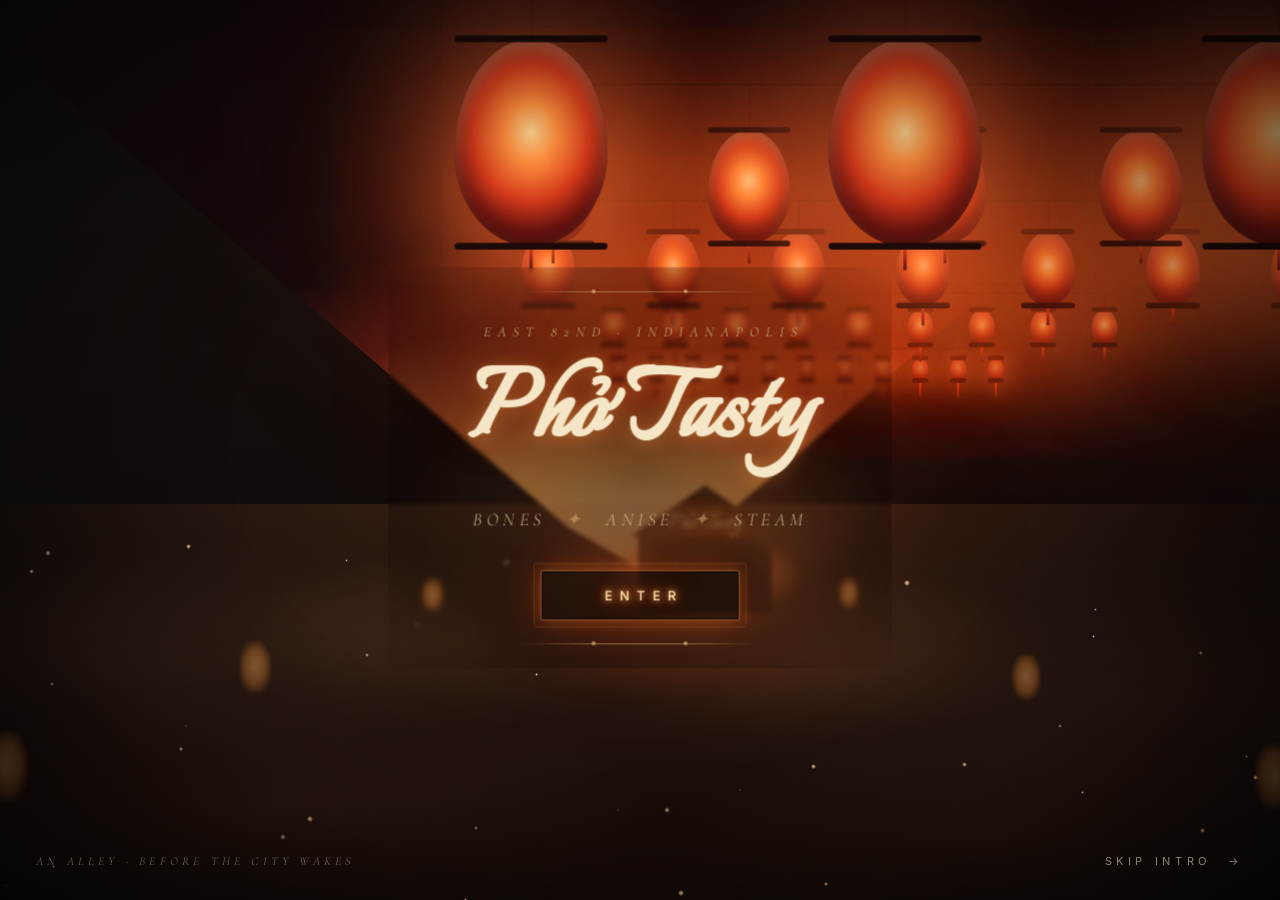
==== index.html @ b9872549 "Initial site: Phở Tasty restaurant website Built from the design handoff into a clean, professional " ====
<!DOCTYPE html>
<html lang="en">
<head>
  <meta charset="UTF-8" />
  <title>Phở Tasty — Authentic Vietnamese Phở in Castleton, Indianapolis</title>
  <meta name="viewport" content="width=device-width, initial-scale=1" />
  <meta name="description" content="Phở Tasty serves authentic Vietnamese phở, bánh mì, bún and boba on East 82nd Street in Indianapolis. Twelve-hour broth, family recipes, open six days a week." />
  <meta name="theme-color" content="#1a0e0a" />
  <meta name="format-detection" content="telephone=yes" />

  <!-- Open Graph / Social -->
  <meta property="og:type" content="restaurant.restaurant" />
  <meta property="og:title" content="Phở Tasty — Authentic Vietnamese in Indianapolis" />
  <meta property="og:description" content="Twelve-hour broth, family recipes, and a small kitchen on East 82nd Street. Phở · Bánh Mì · Bún · Boba." />
  <meta property="og:image" content="assets/images/photo-1.jpg" />
  <meta property="og:locale" content="en_US" />

  <meta name="twitter:card" content="summary_large_image" />
  <meta name="twitter:title" content="Phở Tasty — Authentic Vietnamese in Indianapolis" />
  <meta name="twitter:description" content="Twelve-hour broth, family recipes, and a small kitchen on East 82nd Street." />
  <meta name="twitter:image" content="assets/images/photo-1.jpg" />

  <link rel="icon" type="image/svg+xml" href="assets/images/favicon.svg" />
  <link rel="apple-touch-icon" href="assets/images/favicon.svg" />
  <link rel="canonical" href="./" />

  <link rel="preconnect" href="https://fonts.googleapis.com" />
  <link rel="preconnect" href="https://fonts.gstatic.com" crossorigin />
  <link rel="preload" as="image" href="assets/images/photo-1.jpg" />
  <link href="https://fonts.googleapis.com/css2?family=Italianno&family=Cormorant+Garamond:ital,wght@0,300;0,500;1,300;1,500&family=Inter:wght@300;400;500;600&display=swap" rel="stylesheet" />

  <link rel="stylesheet" href="assets/css/style.css" />

  <script type="application/ld+json">
  {
    "@context": "https://schema.org",
    "@type": "Restaurant",
    "name": "Phở Tasty",
    "servesCuisine": "Vietnamese",
    "priceRange": "$$",
    "telephone": "+1-317-436-7071",
    "address": {
      "@type": "PostalAddress",
      "streetAddress": "6044 East 82nd Street",
      "addressLocality": "Indianapolis",
      "addressRegion": "IN",
      "postalCode": "46250",
      "addressCountry": "US"
    },
    "openingHoursSpecification": [
      {
        "@type": "OpeningHoursSpecification",
        "dayOfWeek": ["Tuesday","Wednesday","Thursday","Friday","Saturday"],
        "opens": "11:00",
        "closes": "21:00"
      },
      {
        "@type": "OpeningHoursSpecification",
        "dayOfWeek": "Sunday",
        "opens": "11:00",
        "closes": "20:00"
      }
    ],
    "aggregateRating": {
      "@type": "AggregateRating",
      "ratingValue": "4.5",
      "reviewCount": "1000"
    }
  }
  </script>
</head>
<body>

<!-- ──────────────────── INTRO (alley scene) ──────────────────── -->
<div class="stage" id="stage" data-screen-label="01 Intro">
  <div class="scene-wrap">
    <div class="layer-sky"></div>
    <div class="layer-mist-far"></div>

    <div class="layer-walls">
      <div class="wall wall-left"></div>
      <div class="wall wall-right"></div>
      <div class="wall-windows">
        <div class="w w1"></div>
        <div class="w w2"></div>
        <div class="w w3"></div>
        <div class="w w4"></div>
        <div class="w w5"></div>
        <div class="w w6"></div>
      </div>
    </div>

    <div class="stall">
      <div class="glow"></div>
      <div class="roof"></div>
      <div class="body"></div>
      <div class="sign">Phở Tasty</div>
    </div>

    <div class="steam">
      <span></span><span></span><span></span><span></span>
    </div>

    <div class="bloom"></div>
    <div class="lanterns"></div>
    <div class="layer-mist-near"></div>
    <div class="ground"></div>
    <div class="particles" id="particles"></div>
    <div class="vignette"></div>
    <div class="grain"></div>
  </div>

  <div class="ui">
    <div class="panel">
      <div class="frame-top"></div>
      <p class="eyebrow">East 82nd · Indianapolis</p>
      <h1 class="brand">Phở Tasty</h1>
      <p class="tagline">Bones <span class="dot">✦</span> Anise <span class="dot">✦</span> Steam</p>
      <button class="enter" id="enterBtn" type="button" aria-label="Enter the site">Enter</button>
      <div class="frame-bot"></div>
    </div>

    <div class="caption">An alley · before the city wakes</div>
    <button class="skip" id="skipBtn" type="button" aria-label="Skip intro animation">Skip Intro <span class="arrow" aria-hidden="true">→</span></button>
  </div>
</div>

<!-- ──────────────────── MAIN MENU PAGE ──────────────────── -->
<main class="menu" id="menu" data-screen-label="02 Menu">
  <div class="grain"></div>
  <div class="menu-inner">

    <header class="menu-top">
      <div class="menu-logo">Phở Tasty</div>
      <nav class="menu-nav" aria-label="Primary">
        <a href="#menu"   class="js-show-menu"   data-target="menu">Menu</a>
        <a href="#story"  class="js-show-story"  data-target="story">Story</a>
        <a href="#photos" class="js-show-photos" data-target="photos">Photos</a>
        <a href="#visit"  class="js-show-visit"  data-target="visit">Visit</a>
      </nav>
      <button class="menu-back js-back" type="button">← Return to the Alley</button>
    </header>

    <section class="menu-grid" aria-label="Menu categories">
      <div class="menu-grid-hero">
        <span class="eyebrow">— Thực Đơn —</span>
        <h2>The Menu</h2>
        <p>Choose what you're hungry for. Tap any plate to see the bowls.</p>
      </div>

      <div class="cat-grid">
        <article class="cat-card wide" data-cat="pho" tabindex="0">
          <img src="assets/images/photo-1.jpg" alt="Phở Tái" loading="lazy" />
          <div class="cat-card-content">
            <span class="cat-num">— No. 01 —</span>
            <div>
              <h3>Phở</h3>
              <span class="cat-en">Beef Noodle Soups</span>
              <div class="cat-meta">
                <span class="cat-count">12 Bowls</span>
                <span class="cat-arrow">View →</span>
              </div>
            </div>
          </div>
        </article>

        <article class="cat-card" data-cat="apps" tabindex="0">
          <img src="assets/images/photo-10.jpg" alt="Bánh Khọt — mini savory pancakes" loading="lazy" />
          <div class="cat-card-content">
            <span class="cat-num">— No. 02 —</span>
            <div>
              <h3>Khai Vị</h3>
              <span class="cat-en">Appetizers</span>
              <div class="cat-meta">
                <span class="cat-count">6 Plates</span>
                <span class="cat-arrow">→</span>
              </div>
            </div>
          </div>
        </article>

        <article class="cat-card" data-cat="banhmi" tabindex="0">
          <img src="assets/images/photo-3.jpg" alt="Bánh mì sandwich" loading="lazy" />
          <div class="cat-card-content">
            <span class="cat-num">— No. 03 —</span>
            <div>
              <h3>Bánh Mì</h3>
              <span class="cat-en">Sandwiches · $7.50</span>
              <div class="cat-meta">
                <span class="cat-count">6 Options</span>
                <span class="cat-arrow">→</span>
              </div>
            </div>
          </div>
        </article>

        <article class="cat-card" data-cat="vermicelli" tabindex="0">
          <img src="assets/images/photo-4.jpg" alt="Bún bowl with grilled beef and eggrolls" loading="lazy" />
          <div class="cat-card-content">
            <span class="cat-num">— No. 04 —</span>
            <div>
              <h3>Bún</h3>
              <span class="cat-en">Vermicelli Bowls</span>
              <div class="cat-meta">
                <span class="cat-count">7 Bowls</span>
                <span class="cat-arrow">→</span>
              </div>
            </div>
          </div>
        </article>

        <article class="cat-card" data-cat="noodles" tabindex="0">
          <img src="assets/images/photo-5.jpg" alt="Phở chay — vegetable phở" loading="lazy" />
          <div class="cat-card-content">
            <span class="cat-num">— No. 05 —</span>
            <div>
              <h3>Mì &amp; Hủ Tiếu</h3>
              <span class="cat-en">Egg &amp; Pork-Broth Noodles</span>
              <div class="cat-meta">
                <span class="cat-count">5 Dishes</span>
                <span class="cat-arrow">→</span>
              </div>
            </div>
          </div>
        </article>

        <article class="cat-card" data-cat="rice" tabindex="0">
          <img src="assets/images/photo-7.jpg" alt="Grilled porkchop over rice" loading="lazy" />
          <div class="cat-card-content">
            <span class="cat-num">— No. 06 —</span>
            <div>
              <h3>Cơm</h3>
              <span class="cat-en">Steamed &amp; Fried Rice</span>
              <div class="cat-meta">
                <span class="cat-count">12 Plates</span>
                <span class="cat-arrow">→</span>
              </div>
            </div>
          </div>
        </article>

        <article class="cat-card wide" data-cat="drinks" tabindex="0">
          <img src="assets/images/photo-2.jpg" alt="Two boba teas" loading="lazy" />
          <div class="cat-card-content">
            <span class="cat-num">— No. 07 —</span>
            <div>
              <h3>Thức Uống</h3>
              <span class="cat-en">Drinks · Boba · Dessert</span>
              <div class="cat-meta">
                <span class="cat-count">10+ Drinks</span>
                <span class="cat-arrow">View →</span>
              </div>
            </div>
          </div>
        </article>
      </div>
    </section>

    <div class="menu-breadcrumb" aria-label="breadcrumb">
      <button class="crumb-back js-back-to-grid" type="button">← All Menus</button>
      <span class="crumb-sep">·</span>
      <span class="crumb-current"></span>
    </div>

    <!-- PHỞ -->
    <section id="pho" class="section section-pho">
      <div class="pho-steam"><span></span><span></span><span></span><span></span><span></span></div>
      <div class="section-head">
        <span class="section-num">— No. 01 —</span>
        <h2 class="section-title">Phở</h2>
        <span class="section-en">Beef Noodle Soups</span>
        <p class="section-kicker">Bones simmered overnight. Star anise, charred ginger, a whisper of cinnamon. Open before the lanterns are out.</p>
        <p class="section-note">All bowls topped with cilantro &amp; onion · served with beansprouts, lime, jalapeño &amp; Thai basil.</p>
        <div class="section-divider">✦</div>
      </div>

      <div class="dish-grid">
        <article class="dish">
          <span class="dish-num">30</span>
          <div>
            <h3 class="dish-name">Super Bowl Phở</h3>
            <p class="dish-desc">Brisket, tendon, steak, meatball, ox tail. Large bowl.</p>
          </div>
          <span class="dish-price">$21.95</span>
        </article>

        <article class="dish">
          <span class="dish-num">31</span>
          <div>
            <h3 class="dish-name">House Special Phở</h3>
            <p class="dish-desc">Brisket, tripe, tendon, steak, meatball.</p>
          </div>
          <span class="dish-price">$14.95</span>
        </article>

        <article class="dish">
          <span class="dish-num">32</span>
          <div>
            <h3 class="dish-name">Phở Tái</h3>
            <p class="dish-desc">Sliced steak — rare or well done.</p>
          </div>
          <span class="dish-price">$11.95</span>
        </article>

        <article class="dish">
          <span class="dish-num">33</span>
          <div>
            <h3 class="dish-name">Phở Tái Bò Viên</h3>
            <p class="dish-desc">Sliced steak and meatballs.</p>
          </div>
          <span class="dish-price">$12.95</span>
        </article>

        <article class="dish">
          <span class="dish-num">34</span>
          <div>
            <h3 class="dish-name">Phở Tái Gân</h3>
            <p class="dish-desc">Sliced beef and tendon.</p>
          </div>
          <span class="dish-price">$12.95</span>
        </article>

        <article class="dish">
          <span class="dish-num">35</span>
          <div>
            <h3 class="dish-name">Phở Tái Nạm</h3>
            <p class="dish-desc">Sliced steak and brisket.</p>
          </div>
          <span class="dish-price">$12.95</span>
        </article>

        <article class="dish">
          <span class="dish-num">36</span>
          <div>
            <h3 class="dish-name">Phở Tôm</h3>
            <p class="dish-desc">Shrimp.</p>
          </div>
          <span class="dish-price">$12.95</span>
        </article>

        <article class="dish">
          <span class="dish-num">37</span>
          <div>
            <h3 class="dish-name">Phở Sườn Bò</h3>
            <p class="dish-desc">Beef rib. Large bowl.</p>
          </div>
          <span class="dish-price">$21.95</span>
        </article>

        <article class="dish">
          <span class="dish-num">38</span>
          <div>
            <h3 class="dish-name">Phở Kim Chi</h3>
            <p class="dish-desc">Spicy kim chi broth · choice of beef or seafood.</p>
          </div>
          <span class="dish-price">$14 / $15</span>
        </article>

        <article class="dish">
          <span class="dish-num">39</span>
          <div>
            <h3 class="dish-name">Phở Đuôi Bò</h3>
            <p class="dish-desc">Ox tail.</p>
          </div>
          <span class="dish-price">$17.95</span>
        </article>

        <article class="dish">
          <span class="dish-num">40</span>
          <div>
            <h3 class="dish-name">Phở Gà</h3>
            <p class="dish-desc">Strips of chicken.</p>
          </div>
          <span class="dish-price">$11.95</span>
        </article>

        <article class="dish">
          <span class="dish-num">41</span>
          <div>
            <h3 class="dish-name">Phở Rau Cải</h3>
            <p class="dish-desc">Vegetables and fried tofu. Vegan — ask for vegetable broth.</p>
          </div>
          <span class="dish-price">$11.50</span>
        </article>
      </div>

      <div class="extras">
        <strong>Add-ons</strong>
        <span>Noodle $3</span><span>·</span>
        <span>Noodle &amp; Soup $6</span><span>·</span>
        <span>Vegetables $3</span><span>·</span>
        <span>Rice $3</span><span>·</span>
        <span>Meat $4</span><span>·</span>
        <span>Oxtail $9</span><span>·</span>
        <span>Flank Steak $8</span><span>·</span>
        <span>Porkchop $6</span>
      </div>
    </section>

    <!-- APPETIZERS -->
    <section id="apps" class="section">
      <div class="section-head">
        <span class="section-num">— No. 02 —</span>
        <h2 class="section-title">Khai Vị</h2>
        <span class="section-en">Appetizers · 2 pieces unless noted</span>
      </div>

      <div class="dish-grid">
        <article class="dish">
          <span class="dish-num">·</span>
          <div>
            <h3 class="dish-name">Soft Spring Rolls</h3>
            <span class="dish-vi">Gỏi Cuốn</span>
            <p class="dish-desc">Fresh garden rolls with shrimp and pork (or tofu), peanut sauce.</p>
          </div>
          <span class="dish-price">$5.95</span>
        </article>

        <article class="dish">
          <span class="dish-num">·</span>
          <div>
            <h3 class="dish-name">Egg Rolls</h3>
            <span class="dish-vi">Chả Giò</span>
            <p class="dish-desc">Crispy fried rolls with pork and vegetables, fish sauce.</p>
          </div>
          <span class="dish-price">$5.95</span>
        </article>

        <article class="dish">
          <span class="dish-num">·</span>
          <div>
            <h3 class="dish-name">Summer Rolls</h3>
            <span class="dish-vi">Bò Bía</span>
            <p class="dish-desc">Carrots, daikon, pork sausage and egg, peanut sauce.</p>
          </div>
          <span class="dish-price">$5.95</span>
        </article>

        <article class="dish">
          <span class="dish-num">·</span>
          <div>
            <h3 class="dish-name">BBQ Pork Rolls</h3>
            <span class="dish-vi">Nem Cuốn</span>
            <p class="dish-desc">Vietnamese BBQ pork with lettuce, peanut sauce.</p>
          </div>
          <span class="dish-price">$6.95</span>
        </article>

        <article class="dish">
          <span class="dish-num">·</span>
          <div>
            <h3 class="dish-name">Vietnamese Pancake</h3>
            <span class="dish-vi">Bánh Xèo</span>
            <p class="dish-desc">Large crispy pancake with shrimp, pork, onions, beansprouts, fish sauce.</p>
          </div>
          <span class="dish-price">$13.50</span>
        </article>

        <article class="dish">
          <span class="dish-num">·</span>
          <div>
            <h3 class="dish-name">Mini Pancakes <span style="font-style:italic;font-weight:300;color:var(--cream-dim);font-size:.85em">(7)</span></h3>
            <span class="dish-vi">Bánh Khọt</span>
            <p class="dish-desc">Miniature crispy pancakes with shrimp, pork and onions, fish sauce.</p>
          </div>
          <span class="dish-price">$13</span>
        </article>
      </div>
    </section>

    <!-- BÁNH MÌ -->
    <section id="banhmi" class="section">
      <div class="section-head">
        <span class="section-num">— No. 03 —</span>
        <h2 class="section-title">Bánh Mì</h2>
        <span class="section-en">Sandwiches · all $7.50</span>
        <p class="section-kicker">Cucumber, cilantro, jalapeño, fried onion, mayo, pickled carrot &amp; radish on a crackling baguette.</p>
      </div>

      <div class="banhmi-grid">
        <article class="banhmi">
          <span class="banhmi-num">1</span>
          <div>
            <div class="banhmi-name">Special <span class="vi">Đặc Biệt</span></div>
            <p class="banhmi-desc">Vietnamese ham, BBQ pork belly &amp; sausage.</p>
          </div>
        </article>

        <article class="banhmi">
          <span class="banhmi-num">2</span>
          <div>
            <div class="banhmi-name">Pork <span class="vi">Heo</span></div>
            <p class="banhmi-desc">Pan-fried pork.</p>
          </div>
        </article>

        <article class="banhmi">
          <span class="banhmi-num">3</span>
          <div>
            <div class="banhmi-name">Chicken <span class="vi">Gà</span></div>
            <p class="banhmi-desc">Pan-fried chicken.</p>
          </div>
        </article>

        <article class="banhmi">
          <span class="banhmi-num">4</span>
          <div>
            <div class="banhmi-name">Beef <span class="vi">Bò</span></div>
            <p class="banhmi-desc">Pan-fried beef.</p>
          </div>
        </article>

        <article class="banhmi">
          <span class="banhmi-num">5</span>
          <div>
            <div class="banhmi-name">BBQ Pork <span class="vi">Nem Nướng</span></div>
            <p class="banhmi-desc">Pan-fried pork loaf.</p>
          </div>
        </article>

        <article class="banhmi">
          <span class="banhmi-num">6</span>
          <div>
            <div class="banhmi-name">Vegetarian <span class="vi">Chay</span></div>
            <p class="banhmi-desc">Fried tofu.</p>
          </div>
        </article>
      </div>
    </section>

    <!-- VERMICELLI / BÚN -->
    <section id="vermicelli" class="section">
      <div class="section-head">
        <span class="section-num">— No. 04 —</span>
        <h2 class="section-title">Bún</h2>
        <span class="section-en">Vermicelli noodles</span>
        <p class="section-note">42–45 served with fish sauce.</p>
      </div>

      <div class="dish-grid">
        <article class="dish">
          <span class="dish-num">42</span>
          <div>
            <h3 class="dish-name">Bún Thịt Heo / Bò Nướng Chả Giò</h3>
            <p class="dish-desc">Pan-fried pork or beef, fresh vegetables, egg rolls.</p>
          </div>
          <span class="dish-price">$15 / $16</span>
        </article>

        <article class="dish">
          <span class="dish-num">43</span>
          <div>
            <h3 class="dish-name">Bún Tôm Thịt Heo Nướng Chả Giò</h3>
            <p class="dish-desc">Pan-fried pork and shrimp, vegetables, egg rolls.</p>
          </div>
          <span class="dish-price">$15.95</span>
        </article>

        <article class="dish">
          <span class="dish-num">44</span>
          <div>
            <h3 class="dish-name">Bún Gà / Bò Xào Xả Ớt</h3>
            <p class="dish-desc">Chicken or beef with lemongrass and chili, fresh vegetables.</p>
          </div>
          <span class="dish-price">$14 / $15</span>
        </article>

        <article class="dish">
          <span class="dish-num">45</span>
          <div>
            <h3 class="dish-name">Bún Thịt Heo Nướng</h3>
            <p class="dish-desc">Grilled pork, vegetables.</p>
          </div>
          <span class="dish-price">$13.95</span>
        </article>

        <article class="dish">
          <span class="dish-num">46</span>
          <div>
            <h3 class="dish-name">Bún Cà-Ri Gà / Chay</h3>
            <p class="dish-desc">Chicken or vegetable curry soup.</p>
          </div>
          <span class="dish-price">$14 / $13</span>
        </article>

        <article class="dish">
          <span class="dish-num">47</span>
          <div>
            <h3 class="dish-name">Bún Bò Huế</h3>
            <p class="dish-desc">Spicy Huế-style beef noodle soup with shank, brisket, tendon &amp; Vietnamese pork ham.</p>
          </div>
          <span class="dish-price">$14.95</span>
        </article>

        <article class="dish">
          <span class="dish-num">48</span>
          <div>
            <h3 class="dish-name">Bún Măng Vịt</h3>
            <p class="dish-desc">Duck soup noodles with bamboo shoot and chopped duck.</p>
          </div>
          <span class="dish-price">$14.95</span>
        </article>
      </div>
    </section>

    <!-- NOODLES -->
    <section id="noodles" class="section">
      <div class="section-head">
        <span class="section-num">— No. 05 —</span>
        <h2 class="section-title">Mì &amp; Hủ Tiếu</h2>
        <span class="section-en">Egg noodles &amp; pork-broth soups</span>
      </div>

      <div class="subsection-label">
        <span>Crispy / Soft Egg Noodles</span>
      </div>
      <div class="dish-grid">
        <article class="dish">
          <span class="dish-num">25</span>
          <div>
            <h3 class="dish-name">Mì Xào Giòn / Mềm</h3>
            <p class="dish-desc">Crispy or soft egg noodles with pork, shrimp, squid, beef &amp; vegetables.</p>
          </div>
          <span class="dish-price">$17.95</span>
        </article>

        <article class="dish">
          <span class="dish-num">26</span>
          <div>
            <h3 class="dish-name">Mì Xào Giòn / Mềm Chay</h3>
            <p class="dish-desc">Crispy or soft egg noodles with tofu, cabbage, broccoli, carrots &amp; onions.</p>
          </div>
          <span class="dish-price">$14.95</span>
        </article>
      </div>

      <div class="subsection-label">
        <span>Pork Noodle Soups</span>
        <span class="small">w/ beansprouts, lettuce, lime &amp; jalapeño</span>
      </div>
      <div class="dish-grid">
        <article class="dish">
          <span class="dish-num">27</span>
          <div>
            <h3 class="dish-name">Hủ Tiếu / Mì Tôm Thịt</h3>
            <p class="dish-desc">Rice or egg noodle with pork and shrimp in pork broth.</p>
          </div>
          <span class="dish-price">$13.95</span>
        </article>

        <article class="dish">
          <span class="dish-num">28</span>
          <div>
            <h3 class="dish-name">Hủ Tiếu / Mì Đồ Biển</h3>
            <p class="dish-desc">Rice or egg noodle with squid and shrimp in pork broth.</p>
          </div>
          <span class="dish-price">$14.95</span>
        </article>

        <article class="dish">
          <span class="dish-num">29</span>
          <div>
            <h3 class="dish-name">Mì Khô</h3>
            <p class="dish-desc">Dry egg noodle with pork and shrimp, side of pork broth.</p>
          </div>
          <span class="dish-price">$13.95</span>
        </article>
      </div>
    </section>

    <!-- RICE -->
    <section id="rice" class="section">
      <div class="section-head">
        <span class="section-num">— No. 06 —</span>
        <h2 class="section-title">Cơm</h2>
        <span class="section-en">Rice plates · steamed &amp; fried</span>
      </div>

      <div class="subsection-label">
        <span>Steamed Rice</span>
      </div>
      <div class="dish-grid">
        <article class="dish">
          <span class="dish-num">13</span>
          <div>
            <h3 class="dish-name">Cơm Bì Sườn Chả</h3>
            <p class="dish-desc">Porkchop, fried egg, shredded pork, vegetables, fish sauce.</p>
          </div>
          <span class="dish-price">$15.95</span>
        </article>
        <article class="dish">
          <span class="dish-num">14</span>
          <div>
            <h3 class="dish-name">Cơm Thịt Heo / Bò Nướng</h3>
            <p class="dish-desc">Pan-fried pork or beef, vegetables, fish sauce.</p>
          </div>
          <span class="dish-price">$15 / $16</span>
        </article>
        <article class="dish">
          <span class="dish-num">15</span>
          <div>
            <h3 class="dish-name">Cơm Bò Lúc Lắc</h3>
            <p class="dish-desc">Tender flank steak in rich house sauce with garlic and onion.</p>
          </div>
          <span class="dish-price">$16.95</span>
        </article>
        <article class="dish">
          <span class="dish-num">16</span>
          <div>
            <h3 class="dish-name">Cơm Gà / Heo / Bò Xả Ớt</h3>
            <p class="dish-desc">Chicken, pork or beef with chili flakes &amp; lemongrass.</p>
          </div>
          <span class="dish-price">$15 / $15 / $16</span>
        </article>
        <article class="dish">
          <span class="dish-num">17</span>
          <div>
            <h3 class="dish-name">Cơm Cà-Ri Gà / Tofu</h3>
            <p class="dish-desc">Mild chicken or tofu curry with onions and carrots.</p>
          </div>
          <span class="dish-price">$15 / $14</span>
        </article>
        <article class="dish">
          <span class="dish-num">18</span>
          <div>
            <h3 class="dish-name">Cơm Gà / Bò Xào Rau Cải</h3>
            <p class="dish-desc">Chicken or beef pan-fried with broccoli, carrots &amp; cabbage in thick sauce.</p>
          </div>
          <span class="dish-price">$15 / $16</span>
        </article>
      </div>

      <div class="subsection-label">
        <span>Fried Rice</span>
      </div>
      <div class="dish-grid">
        <article class="dish">
          <span class="dish-num">19</span>
          <div>
            <h3 class="dish-name">House Special Fried Rice</h3>
            <p class="dish-desc">Shrimp, pork, pork sausage, beef, eggs, onions, carrots &amp; peas.</p>
          </div>
          <span class="dish-price">$15.95</span>
        </article>
        <article class="dish">
          <span class="dish-num">20</span>
          <div>
            <h3 class="dish-name">Shrimp Fried Rice</h3>
          </div>
          <span class="dish-price">$13.95</span>
        </article>
        <article class="dish">
          <span class="dish-num">21</span>
          <div>
            <h3 class="dish-name">Beef Fried Rice</h3>
          </div>
          <span class="dish-price">$13.95</span>
        </article>
        <article class="dish">
          <span class="dish-num">22</span>
          <div>
            <h3 class="dish-name">Chicken Fried Rice</h3>
          </div>
          <span class="dish-price">$13.50</span>
        </article>
        <article class="dish">
          <span class="dish-num">23</span>
          <div>
            <h3 class="dish-name">Pork Fried Rice</h3>
          </div>
          <span class="dish-price">$13.95</span>
        </article>
        <article class="dish">
          <span class="dish-num">24</span>
          <div>
            <h3 class="dish-name">Vegetable Fried Rice</h3>
            <p class="dish-desc">Cabbage, broccoli, onions, peas, carrots &amp; eggs.</p>
          </div>
          <span class="dish-price">$11.95</span>
        </article>
      </div>
    </section>

    <!-- DRINKS -->
    <section id="drinks" class="section">
      <div class="section-head">
        <span class="section-num">— No. 07 —</span>
        <h2 class="section-title">Thức Uống</h2>
        <span class="section-en">Drinks · dessert · boba</span>
      </div>

      <div class="drinks-grid">
        <div class="drink"><span class="drink-name">Vietnamese Iced Coffee <span class="vi">Cà Phê</span></span><span class="drink-price">$5</span></div>
        <div class="drink"><span class="drink-name">Thai Milk Tea</span><span class="drink-price">$8</span></div>
        <div class="drink"><span class="drink-name">Passion Fruit Drink</span><span class="drink-price">$8</span></div>
        <div class="drink"><span class="drink-name">3-Color Dessert <span class="vi">Chè Ba Màu</span></span><span class="drink-price">$5</span></div>
        <div class="drink"><span class="drink-name">Iced Tamarind <span class="vi">Chè Đá Me</span></span><span class="drink-price">$5</span></div>
        <div class="drink"><span class="drink-name">Coconut Water</span><span class="drink-price">$5</span></div>
        <div class="drink"><span class="drink-name">Hot Green Tea</span><span class="drink-price">$3.50</span></div>
        <div class="drink"><span class="drink-name">Iced Jasmine Tea</span><span class="drink-price">$2.50</span></div>
        <div class="drink"><span class="drink-name">Soda</span><span class="drink-price">$1.95</span></div>
        <div class="drink"><span class="drink-name">Boba Tea</span><span class="drink-price">$5</span></div>

        <div class="boba-note">
          <strong>Boba flavors</strong>
          Taro · Avocado · Coconut · Green Tea · Mango · Passion Fruit · Milk Tea · Mocha · Lychee · Honeydew · Pandan · Peach.  &nbsp;Toppings +$1.
        </div>
      </div>
    </section>

    <footer class="menu-foot">
      <button type="button" class="js-back">← Return to the Alley</button>
      <span class="foot-brand">Phở Tasty</span>
      <span>Tue – Sat 11 – 9 · Sun 11 – 8</span>
    </footer>

  </div>
</main>

<!-- ──────────────────── STORY PAGE ──────────────────── -->
<section class="story" id="story" data-screen-label="03 Story" aria-label="Our Story">
  <div class="grain"></div>
  <div class="story-inner">

    <header class="menu-top">
      <div class="menu-logo">Phở Tasty</div>
      <nav class="menu-nav" aria-label="Primary">
        <a href="#menu"   class="js-show-menu"   data-target="menu">Menu</a>
        <a href="#story"  class="js-show-story"  data-target="story">Story</a>
        <a href="#photos" class="js-show-photos" data-target="photos">Photos</a>
        <a href="#visit"  class="js-show-visit"  data-target="visit">Visit</a>
      </nav>
      <button class="menu-back js-back" type="button">← Return to the Alley</button>
    </header>

    <section class="story-hero">
      <span class="story-num">— Câu Chuyện —</span>
      <h1 class="story-title">Our Story</h1>
      <span class="story-en">A small kitchen on the east side of Indy</span>
      <p class="story-lede">
        A bowl of phở is a <em>quiet</em> thing. Slow water, patient bones, hours of waiting. This is the story of one such bowl — and a family who decided that East 82nd Street was as good a place as any to keep it alive.
      </p>
    </section>

    <section class="chapter">
      <div class="chapter-text">
        <span class="chapter-num">— Chapter I —</span>
        <h3>Nước Lèo</h3>
        <span class="chapter-en">The Broth</span>
        <p>Before the lunch crowd, before the lights come on out front, the bones are already in their slow water. <strong>Marrow, knuckle, oxtail.</strong> Charred ginger and onion held over an open flame until they smoke. A few stars of anise, a cinnamon stick, a whisper of clove.</p>
        <p>Twelve hours. Sometimes more. We skim and we wait. We taste with a small spoon, add a little salt, a little patience. There are no shortcuts to a real bowl of phở — and if there were, we wouldn't take them.</p>
      </div>
      <figure class="chapter-art">
        <img src="assets/images/photo-5.jpg" alt="Phở Chay — vegetable phở" loading="lazy" />
        <figcaption class="art-cap">i — broth · 12 hour simmer</figcaption>
      </figure>
    </section>

    <section class="chapter reverse">
      <div class="chapter-text">
        <span class="chapter-num">— Chapter II —</span>
        <h3>Gia Đình</h3>
        <span class="chapter-en">The Family</span>
        <p>The recipes that opened our doors were never written down. They lived in the hands of our mother. The pinch of an aunt's fingers measuring out fish sauce. The way a grandmother knows when the broth is finished without ever looking at a clock.</p>
        <p>We learned by watching, then by burning a few things, then by being trusted with the stockpot. That is how a recipe survives a journey across an ocean and most of a continent — by being held in someone's hands the whole way.</p>
      </div>
      <figure class="chapter-art">
        <img src="assets/images/photo-10.jpg" alt="Bánh Khọt — mini savory pancakes" loading="lazy" />
        <figcaption class="art-cap">ii — bánh khọt · the share plate</figcaption>
      </figure>
    </section>

    <section class="chapter">
      <div class="chapter-text">
        <span class="chapter-num">— Chapter III —</span>
        <h3>Castleton</h3>
        <span class="chapter-en">Our Corner of Indy</span>
        <p>We are tucked into a strip mall on East 82nd Street — between a kabob house and a boba shop, half a block from a grocery that smells like cardamom. The neighbors are good neighbors. The parking is honest.</p>
        <p>Regulars tell us we are <strong>way too good for a strip mall.</strong> We say: a doorway is a doorway. The bowl is what matters.</p>
      </div>
      <figure class="chapter-art">
        <img src="assets/images/photo-3.jpg" alt="Bánh Mì sandwich on red checkered paper" loading="lazy" />
        <figcaption class="art-cap">iii — 6044 east 82nd · castleton</figcaption>
      </figure>
    </section>

    <section class="chapter reverse">
      <div class="chapter-text">
        <span class="chapter-num">— Chapter IV —</span>
        <h3>Hôm Nay</h3>
        <span class="chapter-en">Today</span>
        <p>We open at eleven. The first bowl belongs to the broth-keeper. The second goes to the regular who doesn't need to order — just nods, sits down, lets us pour. The third has a jar of <strong>house-made chili oil</strong> next to it; we made that ourselves on a slow Tuesday.</p>
        <p>Walk in cold. Come back warm. There will be phở either way.</p>
      </div>
      <figure class="chapter-art">
        <img src="assets/images/photo-8.jpg" alt="Bún Bò Huế — spicy beef noodle soup" loading="lazy" />
        <figcaption class="art-cap">iv — bún bò huế · service in progress</figcaption>
      </figure>
    </section>

    <section class="pullquote">
      <blockquote>A bowl of phở is a quiet thing.</blockquote>
      <div class="pullquote-attr">— House Motto · Phở Tasty</div>
    </section>

    <section class="visit" id="visit" aria-label="Visit Phở Tasty">
      <div class="visit-block">
        <div class="label">Find Us</div>
        <p class="big">Castleton</p>
        <p>6044 East 82nd Street<br />Indianapolis, IN 46250</p>
      </div>
      <div class="visit-block">
        <div class="label">Hours</div>
        <p class="big">Open</p>
        <p>Tuesday – Saturday · 11 – 9<br />Sunday · 11 – 8<br />Closed Mondays</p>
      </div>
      <div class="visit-block">
        <div class="label">Reach Us</div>
        <p class="big">Hello</p>
        <p><a href="tel:+13174367071">(317) 436-7071</a><br />Dine in · take out · delivery</p>
      </div>
    </section>

    <footer class="menu-foot">
      <button type="button" class="js-back">← Return to the Alley</button>
      <span class="foot-brand">Phở Tasty</span>
      <span>The best phở in Indy</span>
    </footer>

  </div>
</section>

<!-- ──────────────────── PHOTOS & REVIEWS PAGE ──────────────────── -->
<section class="photos" id="photos" data-screen-label="04 Photos" aria-label="Photos and reviews">
  <div class="grain"></div>
  <div class="photos-inner">

    <header class="menu-top">
      <div class="menu-logo">Phở Tasty</div>
      <nav class="menu-nav" aria-label="Primary">
        <a href="#menu"   class="js-show-menu"   data-target="menu">Menu</a>
        <a href="#story"  class="js-show-story"  data-target="story">Story</a>
        <a href="#photos" class="js-show-photos" data-target="photos">Photos</a>
        <a href="#visit"  class="js-show-visit"  data-target="visit">Visit</a>
      </nav>
      <button class="menu-back js-back" type="button">← Return to the Alley</button>
    </header>

    <section class="story-hero">
      <span class="story-num">— Hình Ảnh —</span>
      <h1 class="story-title">The Table</h1>
      <span class="story-en">Photos &amp; Reviews</span>
      <p class="story-lede">Bowls in their natural habitat — and a few words from the people who eat them.</p>
    </section>

    <section class="gallery">
      <figure class="g-item g-feature">
        <img src="assets/images/photo-1.jpg" alt="Phở Tái — sliced beef phở with bok choy" loading="lazy" />
        <figcaption>Phở Tái <span class="en">No. 32 · Sliced steak, greens</span></figcaption>
      </figure>
      <figure class="g-item">
        <img src="assets/images/photo-4.jpg" alt="Bún bowl with grilled beef and egg rolls" loading="lazy" />
        <figcaption>Bún Bò Nướng <span class="en">No. 42 · Beef &amp; eggrolls</span></figcaption>
      </figure>
      <figure class="g-item">
        <img src="assets/images/photo-7.jpg" alt="Grilled porkchop over rice" loading="lazy" />
        <figcaption>Cơm Sườn <span class="en">Steamed rice plate</span></figcaption>
      </figure>
      <figure class="g-item">
        <img src="assets/images/photo-5.jpg" alt="Phở Chay — vegetable and tofu phở" loading="lazy" />
        <figcaption>Phở Chay <span class="en">No. 41 · Vegan</span></figcaption>
      </figure>
      <figure class="g-item">
        <img src="assets/images/photo-3.jpg" alt="Beef Bánh Mì sandwich on red checkered paper" loading="lazy" />
        <figcaption>Bánh Mì Bò <span class="en">No. 4 · Beef sandwich</span></figcaption>
      </figure>
      <figure class="g-item">
        <img src="assets/images/photo-6.jpg" alt="Shrimp fried rice" loading="lazy" />
        <figcaption>Cơm Chiên Tôm <span class="en">No. 20 · Shrimp fried rice</span></figcaption>
      </figure>
      <figure class="g-item">
        <img src="assets/images/photo-8.jpg" alt="Bún Bò Huế — spicy beef noodle soup" loading="lazy" />
        <figcaption>Bún Bò Huế <span class="en">No. 47 · Spicy beef</span></figcaption>
      </figure>
      <figure class="g-item">
        <img src="assets/images/photo-10.jpg" alt="Bánh Khọt — mini savory pancakes" loading="lazy" />
        <figcaption>Bánh Khọt <span class="en">Mini pancakes · 7</span></figcaption>
      </figure>
      <figure class="g-item">
        <img src="assets/images/photo-2.jpg" alt="Two boba teas" loading="lazy" />
        <figcaption>Trà Sữa <span class="en">Boba · 12 flavors</span></figcaption>
      </figure>
    </section>

    <section class="reviews-head">
      <span class="story-num">— Lời Khen —</span>
      <h2>From the Booth</h2>
      <span class="en">What guests say</span>
      <div class="reviews-meta">
        <span><span class="stars-mini">★★★★★</span> &nbsp;<strong>4.5</strong> Google</span>
        <span class="sep">·</span>
        <span><strong>4.4</strong> Restaurant Guru</span>
        <span class="sep">·</span>
        <span><strong>1,000+</strong> Reviews</span>
      </div>
    </section>

    <section class="reviews-grid">
      <article class="review">
        <div class="stars" aria-label="5 out of 5 stars">★ ★ ★ ★ ★</div>
        <blockquote>Way too good for a strip mall. The #33 phở tái with meatballs is genuinely dangerous — we order it weekly.</blockquote>
        <div class="reviewer">Maya R. · Castleton</div>
      </article>

      <article class="review">
        <div class="stars" aria-label="5 out of 5 stars">★ ★ ★ ★ ★</div>
        <blockquote>Best bánh mì I've had in Indy. The bread comes warm, the balance is exactly right, and the tofu version is a revelation.</blockquote>
        <div class="reviewer">Eric F. · Geist</div>
      </article>

      <article class="review">
        <div class="stars" aria-label="5 out of 5 stars">★ ★ ★ ★ ★</div>
        <blockquote>We come for the milk tea boba and stay for the phở. The waiter recognizes us now. We're not mad about it.</blockquote>
        <div class="reviewer">Daniel &amp; Anh · Fishers</div>
      </article>

      <article class="review">
        <div class="stars" aria-label="5 out of 5 stars">★ ★ ★ ★ ★</div>
        <blockquote>Hidden gem off 82nd. The broth has real depth — none of that sweet, watered-down version you find elsewhere.</blockquote>
        <div class="reviewer">Patrick M. · Lawrence</div>
      </article>

      <article class="review">
        <div class="stars" aria-label="5 out of 5 stars">★ ★ ★ ★ ★</div>
        <blockquote>First time eating phở. The chef walked me through the sauces, suggested the kim chi bowl. Left feeling like a guest, not a customer.</blockquote>
        <div class="reviewer">Kim P. · Indianapolis</div>
      </article>

      <article class="review">
        <div class="stars" aria-label="5 out of 5 stars">★ ★ ★ ★ ★</div>
        <blockquote>The house-made chili oil is a religious experience. Bring tissues, bring an appetite, bring a friend who's never had phở.</blockquote>
        <div class="reviewer">Theresa T. · Castleton</div>
      </article>
    </section>

    <footer class="menu-foot">
      <button type="button" class="js-back">← Return to the Alley</button>
      <span class="foot-brand">Phở Tasty</span>
      <span>6044 E 82nd St · Indy</span>
    </footer>

  </div>
</section>

<script src="assets/js/main.js" defer></script>
</body>
</html>
---- assets/css/style.css ----
:root {
  --ochre:        #d8a04a;
  --ochre-soft:   #c79049;
  --red:          #c0392b;
  --red-glow:     #ff5a35;
  --deep-red:     #5b1418;
  --charcoal:     #1a1310;
  --bg:           #07050a;
  --cream:        #f4e6c6;
  --cream-dim:    #c9b486;
}

* { margin: 0; padding: 0; box-sizing: border-box; }

html, body {
  width: 100%; height: 100%;
  background: #000;
  color: var(--cream);
  font-family: 'Inter', system-ui, sans-serif;
  overflow: hidden;
  -webkit-font-smoothing: antialiased;
  cursor: default;
}

/* ──────────────────────────── STAGE ──────────────────────────── */
.stage {
  position: fixed; inset: 0;
  overflow: hidden;
  background: #07050a;
}

/* ─────────────── SCENE — receding alley w/ parallax ─────────────── */
.scene-wrap {
  position: absolute; inset: 0;
  perspective: 1400px;
  perspective-origin: 50% 56%;
}

.layer-sky {
  position: absolute; inset: -5%;
  background:
    radial-gradient(ellipse 38% 28% at 50% 56%,
      #ffd089 0%,
      #e89c4a 18%,
      #b35a28 38%,
      #4a1810 65%,
      #15090a 90%),
    linear-gradient(180deg, #0a0506 0%, #1a0e0a 50%, #0a0506 100%);
  animation: dolly-bg 22s cubic-bezier(.4,0,.4,1) forwards;
}
@keyframes dolly-bg { to { transform: scale(1.18); } }

.layer-mist-far {
  position: absolute; inset: 0;
  background:
    radial-gradient(ellipse 22% 18% at 28% 60%, rgba(255,180,120,.18), transparent 70%),
    radial-gradient(ellipse 24% 16% at 72% 58%, rgba(255,150,90,.15), transparent 70%),
    radial-gradient(ellipse 16% 10% at 50% 62%, rgba(255,210,160,.30), transparent 70%);
  filter: blur(6px);
  animation: drift-far 28s ease-in-out infinite alternate, dolly-bg 22s cubic-bezier(.4,0,.4,1) forwards;
  mix-blend-mode: screen;
}
@keyframes drift-far {
  0%   { transform: translate(-1%, 0); }
  100% { transform: translate(2%, -1%); }
}

.layer-walls {
  position: absolute; inset: 0;
  animation: dolly-mid 22s cubic-bezier(.4,0,.4,1) forwards;
}
@keyframes dolly-mid { to { transform: scale(1.42); } }

.wall {
  position: absolute; inset: 0;
  background: linear-gradient(180deg, #0a0608 0%, #16100c 30%, #0c0808 80%);
}
.wall-left  { clip-path: polygon(0 0, 0 100%, 100% 100%, 46% 56%); }
.wall-right { clip-path: polygon(100% 0, 100% 100%, 0 100%, 54% 56%); }
.wall::after {
  content: '';
  position: absolute; inset: 0;
  background:
    radial-gradient(ellipse 30% 14% at 30% 78%, rgba(220,120,60,.28), transparent 70%),
    radial-gradient(ellipse 26% 12% at 70% 80%, rgba(220,120,60,.22), transparent 70%),
    radial-gradient(ellipse 18% 10% at 40% 65%, rgba(255,160,80,.18), transparent 70%),
    radial-gradient(ellipse 18% 10% at 60% 66%, rgba(255,160,80,.18), transparent 70%);
  pointer-events: none;
}

.wall-windows {
  position: absolute; inset: 0;
  pointer-events: none;
}
.wall-windows .w {
  position: absolute;
  background: radial-gradient(ellipse at center, #ffb868 0%, #c9712a 45%, transparent 80%);
  filter: blur(.6px);
  opacity: .85;
  animation: flicker 4s ease-in-out infinite alternate;
}
@keyframes flicker {
  0%, 100% { opacity: .8; }
  35%      { opacity: .55; }
  60%      { opacity: .95; }
}
.w1 { left: 14%; top: 72%; width: 30px; height: 50px; animation-delay: -.6s; }
.w2 { left: 28%; top: 65%; width: 22px; height: 36px; animation-delay: -1.3s; }
.w3 { left: 38%; top: 60%; width: 16px; height: 24px; animation-delay: -2.1s; }
.w4 { right: 14%; top: 73%; width: 28px; height: 46px; animation-delay: -.9s; }
.w5 { right: 28%; top: 66%; width: 20px; height: 32px; animation-delay: -1.8s; }
.w6 { right: 38%; top: 60%; width: 14px; height: 22px; animation-delay: -2.5s; }

.stall {
  position: absolute;
  left: 50%; top: 56%;
  width: 130px; height: 90px;
  transform: translate(-50%, -50%);
  animation: dolly-mid 22s cubic-bezier(.4,0,.4,1) forwards;
}
.stall .roof {
  position: absolute; inset: 0 0 60% 0;
  background: linear-gradient(180deg, #0c0606 0%, #1a0d08 100%);
  clip-path: polygon(10% 100%, 50% 0, 90% 100%);
}
.stall .body {
  position: absolute; inset: 40% 14% 0 14%;
  background: linear-gradient(180deg, #2a1208 0%, #0d0604 100%);
  box-shadow:
    inset 0 0 30px rgba(255,150,70,.4),
    0 0 60px 20px rgba(230,120,50,.45),
    0 0 130px 50px rgba(230,90,40,.25);
}
.stall .sign {
  position: absolute;
  left: 50%; top: 30%;
  transform: translate(-50%, -50%);
  font-family: 'Italianno', cursive;
  font-size: 18px;
  color: #ffd28a;
  text-shadow: 0 0 8px #ff7a3c, 0 0 16px #c83a18;
  letter-spacing: .02em;
  white-space: nowrap;
}
.stall .glow {
  position: absolute;
  left: 50%; top: 70%;
  width: 140px; height: 60px;
  transform: translate(-50%, -50%);
  background: radial-gradient(ellipse, #ffb86a 0%, #ff7a3c 30%, transparent 70%);
  filter: blur(2px);
  opacity: .9;
}

.ground {
  position: absolute;
  left: 0; right: 0; bottom: 0;
  height: 44%;
  background:
    linear-gradient(180deg,
      transparent 0%,
      rgba(20,10,8,.4) 20%,
      rgba(15,8,6,.7) 60%,
      #0a0605 100%),
    radial-gradient(ellipse 50% 100% at 50% 0%, rgba(220,120,60,.22), transparent 70%);
  clip-path: polygon(0 0, 100% 0, 100% 100%, 0 100%);
  animation: dolly-fg 22s cubic-bezier(.4,0,.4,1) forwards;
  transform-origin: 50% 0%;
}
@keyframes dolly-fg { to { transform: scale(1.7); } }

.lanterns {
  position: absolute; inset: 0;
  pointer-events: none;
}
.row {
  position: absolute;
  left: 50%;
  transform: translateX(-50%);
  display: flex;
  align-items: flex-start;
  justify-content: center;
}
.row::before {
  content: '';
  position: absolute;
  left: -10%; right: -10%;
  top: 0;
  height: 1px;
  background: linear-gradient(90deg, transparent, rgba(0,0,0,.7) 20%, rgba(0,0,0,.7) 80%, transparent);
  transform: translateY(-50%);
}
.lantern-wrap {
  position: relative;
  transform-origin: top center;
  animation: sway 5.5s ease-in-out infinite alternate;
}
.lantern-wrap .cord {
  width: 1px; margin: 0 auto;
  background: rgba(0,0,0,.5);
}
.lantern {
  width: var(--lw, 60px);
  height: var(--lh, 84px);
  background:
    radial-gradient(ellipse 70% 60% at 50% 45%,
      #ffd28a 0%,
      #ff8a3c 24%,
      #d2381a 55%,
      #6a1410 80%,
      #2a0708 100%);
  border-radius: 50% 50% 50% 50% / 55% 55% 45% 45%;
  box-shadow:
    0 0 calc(var(--lw, 60px) * 1.4) calc(var(--lw, 60px) * .3) rgba(255,110,50,.55),
    0 0 calc(var(--lw, 60px) * 3) calc(var(--lw, 60px) * .6) rgba(255,90,40,.22),
    inset 0 -8px 14px rgba(80,16,12,.6),
    inset 0 6px 10px rgba(255,200,140,.4);
  position: relative;
}
.lantern::before, .lantern::after {
  content: '';
  position: absolute; left: 0; right: 0;
  height: 4px;
  background: #1a0908;
  border-radius: 2px;
}
.lantern::before { top: -2px; }
.lantern::after  { bottom: -2px; }
.lantern .tassel {
  position: absolute;
  left: 50%; bottom: -14px;
  transform: translateX(-50%);
  width: 2px; height: 12px;
  background: linear-gradient(180deg, #c83a18, #5a1410);
}

.row-1 { top: 39%; gap: 18px; --lw: 14px; --lh: 19px; --cord: 8px; }
.row-1 .lantern { width: 14px; height: 19px; }
.row-1 .cord    { height: 8px; }

.row-2 { top: 33%; gap: 30px; }
.row-2 .lantern { width: 22px; height: 30px; }
.row-2 .cord    { height: 14px; }

.row-3 { top: 24%; gap: 50px; }
.row-3 .lantern { width: 38px; height: 52px; }
.row-3 .cord    { height: 22px; }

.row-4 { top: 12%; gap: 80px; }
.row-4 .lantern { width: 58px; height: 80px; }
.row-4 .cord    { height: 32px; }

.row-5 { top: -4%; gap: 130px; }
.row-5 .lantern { width: 90px; height: 122px; }
.row-5 .cord    { height: 44px; }

.lantern-wrap:nth-child(odd)  { animation-duration: 5.5s; }
.lantern-wrap:nth-child(even) { animation-duration: 6.7s; animation-delay: -1.5s; }
.lantern-wrap:nth-child(3n)   { animation-duration: 7.2s; animation-delay: -2.8s; }

@keyframes sway {
  0%   { transform: rotate(-2.2deg); }
  100% { transform: rotate(2.4deg); }
}

.lr-far  { animation: dolly-bg  22s cubic-bezier(.4,0,.4,1) forwards; }
.lr-mid  { animation: dolly-mid 22s cubic-bezier(.4,0,.4,1) forwards; }
.lr-near { animation: dolly-fg  22s cubic-bezier(.4,0,.4,1) forwards; transform-origin: 50% 0%; }

.layer-mist-near {
  position: absolute; inset: -10%;
  background:
    radial-gradient(ellipse 30% 14% at 20% 70%, rgba(255,170,110,.18), transparent 70%),
    radial-gradient(ellipse 36% 18% at 80% 75%, rgba(255,150,90,.16), transparent 70%),
    radial-gradient(ellipse 50% 20% at 50% 90%, rgba(200,90,40,.12), transparent 70%);
  filter: blur(20px);
  mix-blend-mode: screen;
  animation: drift-near 22s ease-in-out infinite alternate;
  pointer-events: none;
}
@keyframes drift-near {
  0%   { transform: translate(-3%, 1%); }
  100% { transform: translate(4%, -2%); }
}

.steam {
  position: absolute;
  left: 50%; top: 56%;
  width: 80px; height: 220px;
  transform: translate(-50%, -100%);
  pointer-events: none;
  animation: dolly-mid 22s cubic-bezier(.4,0,.4,1) forwards;
}
.steam span {
  position: absolute;
  left: 50%;
  bottom: 0;
  width: 26px; height: 26px;
  margin-left: -13px;
  border-radius: 50%;
  background: radial-gradient(circle, rgba(255,220,170,.55) 0%, rgba(255,200,140,.18) 50%, transparent 70%);
  filter: blur(8px);
  opacity: 0;
  animation: steam-rise 4.5s linear infinite;
}
.steam span:nth-child(2) { animation-delay: -1.5s; left: 38%; }
.steam span:nth-child(3) { animation-delay: -3.0s; left: 62%; }
.steam span:nth-child(4) { animation-delay: -.7s;  left: 52%; }
@keyframes steam-rise {
  0%   { transform: translateY(0) scale(.6); opacity: 0; }
  18%  { opacity: .85; }
  100% { transform: translateY(-180px) scale(2.2); opacity: 0; }
}

.particles {
  position: absolute; inset: 0;
  pointer-events: none;
  mix-blend-mode: screen;
}
.mote {
  position: absolute;
  width: 3px; height: 3px;
  border-radius: 50%;
  background: radial-gradient(circle, rgba(255,220,170,.9), rgba(255,180,120,.4) 50%, transparent 70%);
  filter: blur(.6px);
  will-change: transform, opacity;
  animation: float linear infinite;
}
@keyframes float {
  0%   { transform: translate(0, 0); opacity: 0; }
  10%  { opacity: .9; }
  90%  { opacity: .7; }
  100% { transform: translate(var(--dx, 60px), var(--dy, -200px)); opacity: 0; }
}

.grain {
  position: absolute; inset: -10%;
  background-image: url("data:image/svg+xml;utf8,<svg xmlns='http://www.w3.org/2000/svg' width='240' height='240'><filter id='n'><feTurbulence type='fractalNoise' baseFrequency='1.4' numOctaves='2' stitchTiles='stitch'/><feColorMatrix values='0 0 0 0 1  0 0 0 0 1  0 0 0 0 1  0 0 0 .55 0'/></filter><rect width='100%25' height='100%25' filter='url(%23n)' opacity='1'/></svg>");
  opacity: .12;
  mix-blend-mode: overlay;
  pointer-events: none;
  animation: grain-shift .9s steps(6) infinite;
}
@keyframes grain-shift {
  0%   { transform: translate(0,0); }
  20%  { transform: translate(-2%,1%); }
  40%  { transform: translate(1%,-2%); }
  60%  { transform: translate(-1%,2%); }
  80%  { transform: translate(2%,-1%); }
  100% { transform: translate(0,0); }
}

.vignette {
  position: absolute; inset: 0;
  background: radial-gradient(ellipse 80% 80% at 50% 50%, transparent 40%, rgba(0,0,0,.55) 80%, rgba(0,0,0,.85) 100%);
  pointer-events: none;
}

.bloom {
  position: absolute; inset: 0;
  background: radial-gradient(ellipse 28% 18% at 50% 56%, rgba(255,170,90,.18), transparent 70%);
  mix-blend-mode: screen;
  pointer-events: none;
}

/* ─────────────────────── UI OVERLAY ─────────────────────── */
.ui {
  position: absolute; inset: 0;
  pointer-events: none;
  z-index: 50;
}

.panel {
  position: absolute;
  left: 50%; top: 52%;
  transform: translate(-50%, -50%);
  padding: 56px 80px 48px;
  text-align: center;
  pointer-events: auto;
  background: radial-gradient(ellipse at center, rgba(10,6,4,.55) 0%, rgba(10,6,4,.25) 70%, transparent 100%);
  backdrop-filter: blur(2px);
  -webkit-backdrop-filter: blur(2px);
  opacity: 0;
  animation: panel-in 2.4s cubic-bezier(.2,.6,.2,1) .6s forwards;
}
@keyframes panel-in {
  from { opacity: 0; transform: translate(-50%, -45%); }
  to   { opacity: 1; transform: translate(-50%, -50%); }
}

.frame-top, .frame-bot {
  position: absolute; left: 50%;
  transform: translateX(-50%);
  width: 240px; height: 1px;
  background: linear-gradient(90deg, transparent, rgba(220,180,120,.5) 30%, rgba(220,180,120,.5) 70%, transparent);
}
.frame-top { top: 24px; }
.frame-bot { bottom: 24px; }
.frame-top::before, .frame-top::after,
.frame-bot::before, .frame-bot::after {
  content: '';
  position: absolute; top: -2px;
  width: 4px; height: 4px;
  border-radius: 50%;
  background: rgba(220,180,120,.7);
}
.frame-top::before, .frame-bot::before { left: 30%; }
.frame-top::after,  .frame-bot::after  { right: 30%; }

.eyebrow {
  font-family: 'Cormorant Garamond', serif;
  font-style: italic;
  font-weight: 300;
  font-size: 14px;
  letter-spacing: .5em;
  color: var(--cream-dim);
  text-transform: uppercase;
  margin-bottom: 14px;
  padding-left: .5em;
}
.brand {
  font-family: 'Italianno', cursive;
  font-size: clamp(68px, 9.4vw, 150px);
  line-height: 1;
  color: var(--cream);
  letter-spacing: .01em;
  white-space: nowrap;
  text-shadow:
    0 2px 18px rgba(255,170,80,.35),
    0 0 60px rgba(220,80,30,.18),
    0 0 2px rgba(255,255,255,.4);
  margin-bottom: 28px;
  padding-bottom: 6px;
}
.tagline {
  font-family: 'Cormorant Garamond', serif;
  font-style: italic;
  font-weight: 300;
  font-size: 18px;
  color: var(--cream-dim);
  letter-spacing: .25em;
  text-transform: uppercase;
  margin-bottom: 40px;
}
.tagline .dot { margin: 0 12px; color: rgba(220,180,120,.5); }

.enter {
  position: relative;
  display: inline-block;
  padding: 16px 56px;
  font-family: 'Inter', sans-serif;
  font-size: 13px;
  font-weight: 500;
  letter-spacing: .55em;
  text-indent: .55em;
  color: #ffe5b0;
  background: rgba(20,8,6,.4);
  border: 1px solid rgba(255,160,80,.45);
  border-radius: 2px;
  cursor: pointer;
  text-transform: uppercase;
  transition: color .35s ease, background .35s ease, border-color .35s ease, transform .35s ease;
  text-shadow:
    0 0 6px #ffb060,
    0 0 14px #ff6a2a,
    0 0 28px rgba(255,90,30,.6);
  box-shadow:
    0 0 0 1px rgba(0,0,0,.5) inset,
    0 0 14px rgba(255,120,50,.35),
    0 0 40px rgba(255,90,30,.22),
    0 0 90px rgba(255,60,20,.16);
  animation: neon-pulse 3.6s ease-in-out infinite;
}
.enter::after {
  content: '';
  position: absolute;
  inset: -8px;
  border: 1px solid rgba(255,140,70,.18);
  border-radius: 2px;
  pointer-events: none;
}
.enter:hover {
  color: #fff5d8;
  background: rgba(60,20,12,.5);
  border-color: rgba(255,200,120,.85);
  transform: translateY(-1px);
  text-shadow:
    0 0 8px #ffd089,
    0 0 18px #ff8040,
    0 0 36px rgba(255,90,30,.8);
  box-shadow:
    0 0 0 1px rgba(0,0,0,.5) inset,
    0 0 22px rgba(255,150,70,.55),
    0 0 60px rgba(255,90,30,.35),
    0 0 140px rgba(255,60,20,.22);
}
.enter:focus-visible {
  outline: 2px solid rgba(255,200,120,.85);
  outline-offset: 4px;
}
@keyframes neon-pulse {
  0%, 100% { filter: brightness(1); }
  48%      { filter: brightness(1.12); }
  50%      { filter: brightness(.86); }
  52%      { filter: brightness(1.18); }
  54%      { filter: brightness(1); }
}

.skip {
  position: absolute;
  right: 36px; bottom: 32px;
  font-family: 'Inter', sans-serif;
  font-size: 11px;
  font-weight: 400;
  letter-spacing: .42em;
  text-transform: uppercase;
  color: rgba(244,230,198,.55);
  pointer-events: auto;
  cursor: pointer;
  user-select: none;
  transition: color .3s ease, letter-spacing .3s ease;
  opacity: 0;
  animation: fade-in 1.6s ease 1.4s forwards;
  background: transparent;
  border: 0;
}
.skip:hover { color: var(--cream); letter-spacing: .48em; }
.skip:focus-visible { outline: 1px solid rgba(255,200,120,.6); outline-offset: 4px; }
.skip .arrow { display: inline-block; margin-left: 10px; transition: transform .3s ease; }
.skip:hover .arrow { transform: translateX(4px); }

.caption {
  position: absolute;
  left: 36px; bottom: 32px;
  font-family: 'Cormorant Garamond', serif;
  font-style: italic;
  font-weight: 300;
  font-size: 12px;
  letter-spacing: .35em;
  text-transform: uppercase;
  color: rgba(244,230,198,.45);
  opacity: 0;
  animation: fade-in 1.6s ease 1.6s forwards;
}

@keyframes fade-in { to { opacity: 1; } }

.stage.entering .scene-wrap {
  animation: enter-push 1.4s cubic-bezier(.6,.0,.8,.0) forwards;
}
@keyframes enter-push {
  to { transform: scale(2.4); filter: brightness(2.4) blur(8px); opacity: 0; }
}
.stage.entering .ui { animation: ui-out .5s ease forwards; }
@keyframes ui-out { to { opacity: 0; transform: scale(1.05); } }

/* ──────────────────────── MAIN MENU page ──────────────────────── */
.menu {
  position: fixed; inset: 0;
  background: radial-gradient(ellipse 80% 60% at 50% 0%, #2a160c 0%, #170a07 45%, #07040a 100%);
  color: var(--cream);
  z-index: 100;
  opacity: 0;
  pointer-events: none;
  transition: opacity 1s ease;
  overflow-y: auto;
  overflow-x: hidden;
  scrollbar-width: thin;
  scrollbar-color: rgba(220,180,120,.3) transparent;
}
.menu::-webkit-scrollbar { width: 6px; }
.menu::-webkit-scrollbar-thumb { background: rgba(220,180,120,.3); border-radius: 3px; }
.menu.show { opacity: 1; pointer-events: auto; }
.menu .grain {
  position: fixed; inset: -10%;
  opacity: .07;
  z-index: 2;
  pointer-events: none;
}
.menu::before {
  content: '';
  position: fixed;
  left: 50%; top: -10%;
  width: 80vw; height: 50vh;
  transform: translateX(-50%);
  background: radial-gradient(ellipse, rgba(255,140,70,.18), transparent 70%);
  filter: blur(40px);
  pointer-events: none;
  z-index: 0;
}

.menu-inner {
  position: relative;
  z-index: 1;
  max-width: 1280px;
  margin: 0 auto;
  padding: 0 56px 80px;
}

.menu-top {
  position: sticky; top: 0;
  z-index: 20;
  background: linear-gradient(180deg, rgba(15,8,6,.94) 70%, rgba(15,8,6,0));
  backdrop-filter: blur(10px);
  -webkit-backdrop-filter: blur(10px);
  padding: 24px 0 22px;
  margin: 0 -56px 56px;
  display: grid;
  grid-template-columns: 1fr auto 1fr;
  align-items: center;
  border-bottom: 1px solid rgba(220,180,120,.12);
}
.menu-top > * { padding: 0 56px; }
.menu-logo {
  font-family: 'Italianno', cursive;
  font-size: 46px;
  color: var(--cream);
  text-shadow: 0 0 18px rgba(255,140,70,.3);
  line-height: 1;
  white-space: nowrap;
}
.menu-nav {
  display: flex; gap: 26px;
  justify-content: center;
  font-size: 11px;
  letter-spacing: .35em;
  text-transform: uppercase;
  color: var(--cream-dim);
  border-left: 1px solid rgba(220,180,120,.12);
  border-right: 1px solid rgba(220,180,120,.12);
}
.menu-nav a {
  color: inherit; text-decoration: none;
  cursor: pointer;
  transition: color .3s;
  position: relative;
  white-space: nowrap;
}
.menu-nav a::after {
  content: ''; position: absolute;
  left: 0; right: 0; bottom: -8px;
  height: 1px;
  background: var(--ochre);
  transform: scaleX(0);
  transition: transform .4s ease;
}
.menu-nav a:hover,
.menu-nav a.active { color: var(--cream); }
.menu-nav a:hover::after,
.menu-nav a.active::after { transform: scaleX(1); }
.menu-back {
  text-align: right;
  font-family: 'Inter', sans-serif;
  font-size: 10px;
  letter-spacing: .42em;
  text-transform: uppercase;
  color: rgba(244,230,198,.5);
  cursor: pointer;
  transition: color .3s, letter-spacing .3s;
  user-select: none;
  background: transparent;
  border: 0;
}
.menu-back:hover { color: var(--cream); letter-spacing: .48em; }

.section {
  position: relative;
  padding: 90px 0 70px;
  scroll-margin-top: 110px;
}
.section + .section { border-top: 1px solid rgba(220,180,120,.08); }
.section-head {
  position: relative;
  z-index: 1;
  text-align: center;
  margin-bottom: 56px;
}
.section-num {
  display: block;
  font-family: 'Cormorant Garamond', serif;
  font-style: italic;
  font-size: 12px;
  letter-spacing: .55em;
  text-transform: uppercase;
  color: var(--ochre);
  margin-bottom: 4px;
}
.section-title {
  font-family: 'Italianno', cursive;
  font-size: clamp(72px, 9vw, 132px);
  line-height: 1;
  color: var(--cream);
  margin: 0;
  letter-spacing: .01em;
  text-shadow: 0 0 24px rgba(255,140,70,.25);
  padding-bottom: 8px;
}
.section-en {
  display: block;
  font-family: 'Cormorant Garamond', serif;
  font-weight: 300;
  font-style: italic;
  font-size: 15px;
  letter-spacing: .35em;
  text-transform: uppercase;
  color: var(--cream-dim);
  margin-top: 4px;
}
.section-kicker {
  font-family: 'Cormorant Garamond', serif;
  font-style: italic;
  font-weight: 300;
  font-size: 18px;
  color: var(--cream-dim);
  max-width: 600px;
  margin: 22px auto 0;
  line-height: 1.55;
}
.section-note {
  font-family: 'Inter', sans-serif;
  font-size: 10px;
  letter-spacing: .3em;
  text-transform: uppercase;
  color: rgba(244,230,198,.45);
  margin: 18px auto 0;
  max-width: 760px;
  line-height: 1.8;
}
.section-divider {
  display: flex; align-items: center; justify-content: center;
  gap: 14px;
  margin-top: 26px;
  color: rgba(220,180,120,.6);
  font-size: 10px;
}
.section-divider::before, .section-divider::after {
  content: ''; height: 1px; width: 80px;
  background: linear-gradient(90deg, transparent, rgba(220,180,120,.5));
}
.section-divider::after { background: linear-gradient(90deg, rgba(220,180,120,.5), transparent); }

.dish-grid {
  display: grid;
  grid-template-columns: 1fr 1fr;
  gap: 0 64px;
  position: relative;
  z-index: 1;
}
.dish-grid.single { grid-template-columns: 1fr; max-width: 760px; margin: 0 auto; }

.dish {
  display: grid;
  grid-template-columns: 36px 1fr auto;
  gap: 4px 16px;
  padding: 22px 0;
  border-bottom: 1px solid rgba(220,180,120,.08);
  position: relative;
  cursor: default;
  transition: transform .35s ease;
}
.dish:hover { transform: translateX(3px); }
.dish:hover .dish-name { color: #fff5d8; }
.dish:hover .dish-price { color: var(--ochre); text-shadow: 0 0 12px rgba(255,140,70,.4); }
.dish-num {
  grid-row: 1 / span 3;
  font-family: 'Cormorant Garamond', serif;
  font-style: italic;
  font-size: 13px;
  color: var(--cream-dim);
  padding-top: 6px;
  letter-spacing: .05em;
}
.dish > div { min-width: 0; }
.dish-name {
  font-family: 'Cormorant Garamond', serif;
  font-weight: 500;
  font-size: 20px;
  color: var(--cream);
  letter-spacing: .005em;
  line-height: 1.2;
  transition: color .3s;
  margin: 0;
}
.dish-vi {
  display: block;
  font-family: 'Italianno', cursive;
  font-size: 26px;
  color: var(--ochre);
  line-height: .85;
  margin-top: 6px;
}
.dish-desc {
  font-family: 'Cormorant Garamond', serif;
  font-style: italic;
  font-weight: 300;
  font-size: 14.5px;
  color: rgba(201,180,134,.78);
  line-height: 1.55;
  margin: 8px 0 0;
  max-width: 460px;
}
.dish-price {
  grid-column: 3;
  grid-row: 1;
  font-family: 'Inter', sans-serif;
  font-weight: 500;
  font-size: 13px;
  letter-spacing: .12em;
  color: var(--cream);
  padding-top: 8px;
  white-space: nowrap;
  transition: color .3s, text-shadow .3s;
}

.section-pho { padding-top: 70px; padding-bottom: 90px; }
.section-pho .section-title {
  font-size: clamp(108px, 13vw, 210px);
  text-shadow: 0 0 36px rgba(255,140,70,.4), 0 0 80px rgba(255,90,30,.18);
}
.pho-steam {
  position: absolute;
  left: 50%; top: -10px;
  width: 380px; height: 240px;
  transform: translateX(-50%);
  pointer-events: none;
  z-index: 0;
}
.pho-steam span {
  position: absolute;
  bottom: 0;
  width: 70px; height: 70px;
  border-radius: 50%;
  background: radial-gradient(circle, rgba(255,210,160,.4) 0%, rgba(255,180,120,.14) 50%, transparent 70%);
  filter: blur(12px);
  opacity: 0;
  animation: pho-steam-rise 7s linear infinite;
}
.pho-steam span:nth-child(1) { left: 26%; animation-delay: 0s; }
.pho-steam span:nth-child(2) { left: 44%; animation-delay: -1.7s; }
.pho-steam span:nth-child(3) { left: 60%; animation-delay: -3.2s; }
.pho-steam span:nth-child(4) { left: 36%; animation-delay: -4.6s; }
.pho-steam span:nth-child(5) { left: 56%; animation-delay: -5.8s; }
@keyframes pho-steam-rise {
  0%   { transform: translateY(0) scale(.6); opacity: 0; }
  20%  { opacity: .85; }
  100% { transform: translateY(-200px) scale(2.4); opacity: 0; }
}

.extras {
  display: flex; flex-wrap: wrap;
  align-items: center;
  gap: 12px 22px;
  margin-top: 40px;
  padding: 20px 28px;
  border: 1px solid rgba(220,180,120,.18);
  background: rgba(40,18,12,.4);
  font-family: 'Cormorant Garamond', serif;
  font-style: italic;
  font-size: 14.5px;
  color: var(--cream);
}
.extras strong {
  font-family: 'Inter', sans-serif;
  font-style: normal;
  font-weight: 500;
  font-size: 11px;
  letter-spacing: .42em;
  text-transform: uppercase;
  color: var(--ochre);
  margin-right: 8px;
  padding-right: 18px;
  border-right: 1px solid rgba(220,180,120,.2);
}

.subsection-label {
  font-family: 'Cormorant Garamond', serif;
  font-style: italic;
  font-size: 14px;
  letter-spacing: .35em;
  text-transform: uppercase;
  color: var(--ochre);
  margin: 36px 0 14px;
  padding-bottom: 12px;
  border-bottom: 1px solid rgba(220,180,120,.15);
  display: flex; justify-content: space-between; align-items: baseline;
  gap: 16px;
  flex-wrap: wrap;
}
.subsection-label .small {
  font-size: 10px;
  letter-spacing: .3em;
  color: rgba(244,230,198,.45);
  text-transform: uppercase;
  font-style: normal;
}

.banhmi-grid {
  display: grid;
  grid-template-columns: repeat(2, 1fr);
  gap: 0 64px;
}
.banhmi {
  display: grid;
  grid-template-columns: 50px 1fr;
  gap: 0 18px;
  padding: 22px 0;
  border-bottom: 1px solid rgba(220,180,120,.08);
  align-items: start;
}
.banhmi-num {
  font-family: 'Italianno', cursive;
  font-size: 50px;
  color: var(--ochre);
  line-height: .85;
  text-align: center;
  text-shadow: 0 0 14px rgba(255,140,70,.3);
  grid-row: 1 / span 2;
}
.banhmi-name {
  font-family: 'Cormorant Garamond', serif;
  font-weight: 500;
  font-size: 20px;
  color: var(--cream);
}
.banhmi-name .vi {
  font-family: 'Italianno', cursive;
  font-size: 24px;
  color: var(--ochre);
  line-height: .85;
  margin-left: 10px;
  font-weight: 400;
}
.banhmi-desc {
  font-family: 'Cormorant Garamond', serif;
  font-style: italic;
  font-weight: 300;
  font-size: 14px;
  color: rgba(201,180,134,.78);
  line-height: 1.55;
  margin: 6px 0 0;
}

.drinks-grid {
  display: grid;
  grid-template-columns: repeat(auto-fill, minmax(240px, 1fr));
  gap: 8px 40px;
}
.drink {
  display: flex;
  justify-content: space-between;
  align-items: baseline;
  padding: 12px 0;
  border-bottom: 1px dotted rgba(220,180,120,.18);
  gap: 12px;
}
.drink-name {
  font-family: 'Cormorant Garamond', serif;
  font-size: 17px;
  color: var(--cream);
}
.drink-name .vi {
  font-family: 'Italianno', cursive;
  color: var(--ochre);
  font-size: 22px;
  margin-left: 6px;
}
.drink-price {
  font-family: 'Inter', sans-serif;
  font-size: 12px;
  color: var(--cream-dim);
  letter-spacing: .12em;
  white-space: nowrap;
}
.boba-note {
  grid-column: 1 / -1;
  font-family: 'Cormorant Garamond', serif;
  font-style: italic;
  font-size: 14px;
  color: rgba(201,180,134,.78);
  line-height: 1.7;
  margin-top: 20px;
  padding: 16px 22px;
  border-left: 2px solid var(--ochre);
  background: rgba(40,20,12,.3);
}
.boba-note strong {
  font-family: 'Inter', sans-serif;
  font-style: normal;
  font-size: 10px;
  letter-spacing: .35em;
  text-transform: uppercase;
  color: var(--ochre);
  display: block;
  margin-bottom: 8px;
}

.menu-foot {
  display: flex; justify-content: space-between; align-items: center;
  padding-top: 50px;
  margin-top: 60px;
  border-top: 1px solid rgba(220,180,120,.12);
  font-size: 10px;
  letter-spacing: .42em;
  text-transform: uppercase;
  color: rgba(244,230,198,.5);
  gap: 24px;
  flex-wrap: wrap;
}
.menu-foot .js-back {
  cursor: pointer;
  transition: color .3s, letter-spacing .3s;
  user-select: none;
}
.menu-foot .js-back:hover { color: var(--cream); letter-spacing: .48em; }
.menu-foot .foot-brand {
  font-family: 'Italianno', cursive;
  font-size: 22px;
  color: var(--ochre);
  text-transform: none;
  letter-spacing: 0;
}

@media (max-width: 980px) {
  .menu-inner { padding: 0 24px 60px; }
  .menu-top { margin: 0 -24px 40px; grid-template-columns: 1fr; gap: 14px; padding: 18px 0; }
  .menu-top > * { padding: 0 24px; border-left: 0 !important; border-right: 0 !important; }
  .menu-nav { flex-wrap: wrap; justify-content: center; gap: 14px 18px; }
  .menu-back { text-align: center; }
  .dish-grid, .banhmi-grid { grid-template-columns: 1fr; gap: 0; }
  .section { padding: 60px 0 40px; }
  .section-pho .section-title { font-size: clamp(80px, 22vw, 140px); }
}
@media (max-width: 880px) {
  .panel { padding: 40px 32px 36px; }
  .skip, .caption { right: 20px; left: 20px; bottom: 22px; font-size: 10px; }
  .caption { display: none; }
}

/* ────────────── STORY + PHOTOS pages (shared shell) ────────────── */
.story, .photos {
  position: fixed; inset: 0;
  background: radial-gradient(ellipse 70% 50% at 50% -5%, #2a160c 0%, #170a07 50%, #07040a 100%);
  color: var(--cream);
  z-index: 100;
  opacity: 0;
  pointer-events: none;
  transition: opacity 1s ease;
  overflow-y: auto;
  overflow-x: hidden;
  scrollbar-width: thin;
  scrollbar-color: rgba(220,180,120,.3) transparent;
}
.story::-webkit-scrollbar, .photos::-webkit-scrollbar { width: 6px; }
.story::-webkit-scrollbar-thumb, .photos::-webkit-scrollbar-thumb { background: rgba(220,180,120,.3); border-radius: 3px; }
.story.show, .photos.show { opacity: 1; pointer-events: auto; }
.story .grain, .photos .grain { position: fixed; inset: -10%; opacity: .07; z-index: 2; pointer-events: none; }

.story-inner, .photos-inner {
  position: relative; z-index: 1;
  margin: 0 auto;
  padding: 0 56px 80px;
}
.story-inner  { max-width: 1140px; }
.photos-inner { max-width: 1280px; }

.story-hero { padding: 50px 0 60px; text-align: center; }
.story-hero .story-num {
  display: block;
  font-family: 'Cormorant Garamond', serif; font-style: italic;
  font-size: 12px; letter-spacing: .55em; text-transform: uppercase;
  color: var(--ochre);
  margin: 30px 0 8px;
}
.story-title {
  font-family: 'Italianno', cursive;
  font-size: clamp(96px, 13vw, 200px);
  line-height: 1; color: var(--cream); margin: 0;
  text-shadow: 0 0 36px rgba(255,140,70,.35), 0 0 80px rgba(255,90,30,.15);
  padding-bottom: 14px;
}
.story-en {
  font-family: 'Cormorant Garamond', serif; font-style: italic; font-weight: 300;
  font-size: 17px; letter-spacing: .35em; text-transform: uppercase;
  color: var(--cream-dim);
  display: block; margin-top: 4px;
}
.story-lede {
  font-family: 'Cormorant Garamond', serif; font-style: italic; font-weight: 300;
  font-size: 22px; color: var(--cream); line-height: 1.6;
  max-width: 740px; margin: 36px auto 0;
  text-wrap: pretty;
}
.story-lede em {
  font-family: 'Italianno', cursive; font-style: normal;
  font-size: 1.35em; color: var(--ochre); line-height: .8;
}

.chapter {
  display: grid;
  grid-template-columns: 1fr 1.1fr;
  gap: 70px;
  padding: 70px 0;
  border-top: 1px solid rgba(220,180,120,.1);
  align-items: center;
}
.chapter.reverse .chapter-text { order: 2; }
.chapter.reverse .chapter-art  { order: 1; }
.chapter-num {
  font-family: 'Cormorant Garamond', serif; font-style: italic;
  font-size: 12px; letter-spacing: .55em; text-transform: uppercase;
  color: var(--ochre); display: block; margin-bottom: 6px;
}
.chapter-text h3 {
  font-family: 'Italianno', cursive;
  font-size: clamp(60px, 7vw, 96px);
  color: var(--cream); line-height: 1; margin: 0;
  text-shadow: 0 0 22px rgba(255,140,70,.25);
  padding-bottom: 8px;
}
.chapter-text .chapter-en {
  font-family: 'Cormorant Garamond', serif; font-style: italic; font-weight: 300;
  font-size: 14px; letter-spacing: .35em; text-transform: uppercase;
  color: var(--cream-dim); display: block; margin-bottom: 24px;
}
.chapter-text p {
  font-family: 'Cormorant Garamond', serif; font-weight: 300;
  font-size: 18px; line-height: 1.7;
  color: rgba(244,230,198,.88);
  margin: 0 0 18px;
  text-wrap: pretty;
}
.chapter-text p:last-child { margin-bottom: 0; }
.chapter-text strong { font-weight: 500; color: var(--cream); font-style: normal; }

.chapter-art {
  position: relative; aspect-ratio: 4 / 5;
  background: #0a0604; overflow: hidden;
  border: 1px solid rgba(220,180,120,.15);
}
.chapter-art::after {
  content: ''; position: absolute;
  top: 12px; left: 12px; right: 12px; bottom: 12px;
  border: 1px solid rgba(220,180,120,.22);
  pointer-events: none; z-index: 2;
}
.chapter-art img {
  width: 100%; height: 100%; object-fit: cover;
  filter: brightness(.88) contrast(1.06) saturate(.92);
  transition: transform 1.2s ease, filter .6s ease;
  display: block;
}
.chapter-art:hover img { transform: scale(1.04); filter: brightness(1) contrast(1.06) saturate(1); }
.art-cap {
  position: absolute;
  bottom: 24px; left: 24px;
  z-index: 3;
  font-family: 'Inter', monospace; font-size: 10px;
  letter-spacing: .3em; text-transform: uppercase;
  color: var(--cream);
  padding: 6px 10px;
  background: rgba(10,6,4,.55);
  backdrop-filter: blur(4px);
  -webkit-backdrop-filter: blur(4px);
}
.art-cap::before { content: '◍ '; color: var(--ochre); }

.pullquote {
  text-align: center;
  padding: 80px 20px;
  border-top: 1px solid rgba(220,180,120,.1);
  border-bottom: 1px solid rgba(220,180,120,.1);
}
.pullquote blockquote {
  font-family: 'Italianno', cursive;
  font-size: clamp(42px, 5.5vw, 72px); line-height: 1.1;
  color: var(--cream); margin: 0 auto;
  max-width: 900px;
  text-shadow: 0 0 30px rgba(255,140,70,.22);
}
.pullquote blockquote::before { content: '\201C'; color: var(--ochre); margin-right: 4px; }
.pullquote blockquote::after  { content: '\201D'; color: var(--ochre); margin-left: 4px; }
.pullquote-attr {
  font-family: 'Cormorant Garamond', serif; font-style: italic; font-weight: 300;
  font-size: 13px; letter-spacing: .35em; text-transform: uppercase;
  color: var(--cream-dim);
  margin-top: 28px;
}

.visit {
  padding: 80px 0 40px;
  display: grid;
  grid-template-columns: 1fr 1fr 1fr;
  gap: 60px;
  scroll-margin-top: 110px;
}
.visit-block .label {
  font-family: 'Cormorant Garamond', serif; font-style: italic;
  font-size: 12px; letter-spacing: .42em; text-transform: uppercase;
  color: var(--ochre); margin-bottom: 14px;
}
.visit-block .big {
  font-family: 'Italianno', cursive; font-size: 56px;
  color: var(--cream); line-height: 1; margin: 0 0 12px;
  text-shadow: 0 0 18px rgba(255,140,70,.25);
}
.visit-block p {
  font-family: 'Cormorant Garamond', serif; font-weight: 300;
  font-size: 16px; color: rgba(244,230,198,.88);
  line-height: 1.6; margin: 0;
}
.visit-block a {
  color: var(--cream); text-decoration: none;
  border-bottom: 1px solid rgba(220,180,120,.3);
  transition: color .3s, border-color .3s;
}
.visit-block a:hover { color: var(--ochre); border-color: var(--ochre); }

.gallery {
  display: grid;
  grid-template-columns: repeat(3, 1fr);
  grid-auto-rows: 240px;
  gap: 14px;
  margin: 20px 0 40px;
}
.g-item {
  position: relative; overflow: hidden;
  background: #0a0604;
  border: 1px solid rgba(220,180,120,.12);
  margin: 0;
}
.g-item::after {
  content: ''; position: absolute; inset: 8px;
  border: 1px solid rgba(220,180,120,.18);
  pointer-events: none; z-index: 2;
}
.g-item img {
  width: 100%; height: 100%; object-fit: cover;
  filter: brightness(.92) contrast(1.05) saturate(.92);
  transition: transform 1s ease, filter .5s ease;
  display: block;
}
.g-item:hover img { transform: scale(1.05); filter: brightness(1) contrast(1.05) saturate(1.05); }
.g-item figcaption {
  position: absolute;
  bottom: 22px; left: 22px;
  z-index: 3;
  font-family: 'Italianno', cursive;
  font-size: 34px;
  color: var(--cream);
  text-shadow: 0 2px 14px rgba(0,0,0,.85);
  line-height: .9;
  opacity: 0;
  transform: translateY(8px);
  transition: opacity .4s ease, transform .4s ease;
}
.g-item figcaption .en {
  display: block;
  font-family: 'Inter', sans-serif;
  font-size: 9px;
  letter-spacing: .35em;
  text-transform: uppercase;
  color: var(--cream-dim);
  margin-top: 6px;
}
.g-item:hover figcaption { opacity: 1; transform: translateY(0); }
.g-feature { grid-column: span 2; grid-row: span 2; }
.g-feature figcaption {
  opacity: 1; transform: translateY(0);
  font-size: 62px;
  bottom: 32px; left: 32px;
}
.g-feature figcaption .en { font-size: 11px; }

.reviews-head {
  text-align: center;
  margin: 40px 0 50px;
  padding-top: 70px;
  border-top: 1px solid rgba(220,180,120,.1);
}
.reviews-head .story-num {
  display: block;
  font-family: 'Cormorant Garamond', serif; font-style: italic;
  font-size: 12px; letter-spacing: .55em; text-transform: uppercase;
  color: var(--ochre); margin-bottom: 6px;
}
.reviews-head h2 {
  font-family: 'Italianno', cursive;
  font-size: clamp(72px, 9vw, 132px); line-height: 1;
  color: var(--cream); margin: 0;
  text-shadow: 0 0 24px rgba(255,140,70,.25);
  padding-bottom: 6px;
}
.reviews-head .en {
  font-family: 'Cormorant Garamond', serif; font-style: italic; font-weight: 300;
  font-size: 15px; letter-spacing: .35em; text-transform: uppercase;
  color: var(--cream-dim); display: block; margin-top: 4px;
}
.reviews-meta {
  display: flex; justify-content: center; align-items: center;
  gap: 22px; flex-wrap: wrap;
  margin-top: 22px;
  font-family: 'Inter', sans-serif; font-size: 11px;
  letter-spacing: .35em; text-transform: uppercase;
  color: rgba(244,230,198,.6);
}
.reviews-meta strong { color: var(--ochre); font-weight: 500; }
.reviews-meta .stars-mini { color: var(--ochre); font-size: 14px; letter-spacing: .1em; text-shadow: 0 0 10px rgba(255,140,70,.5); }
.reviews-meta .sep { color: rgba(220,180,120,.3); }

.reviews-grid {
  display: grid;
  grid-template-columns: repeat(3, 1fr);
  gap: 20px;
}
.review {
  position: relative;
  padding: 38px 30px 26px;
  background: rgba(40,18,12,.4);
  border: 1px solid rgba(220,180,120,.14);
  display: flex; flex-direction: column;
  min-height: 240px;
  transition: transform .4s ease, border-color .4s ease;
}
.review:hover { transform: translateY(-4px); border-color: rgba(255,160,80,.4); }
.review::before {
  content: '\201C';
  position: absolute; top: 2px; left: 18px;
  font-family: 'Italianno', cursive;
  font-size: 80px; line-height: 1;
  color: var(--ochre); opacity: .35;
}
.stars {
  color: var(--ochre); font-size: 14px; letter-spacing: .2em;
  margin-bottom: 14px;
  text-shadow: 0 0 10px rgba(255,140,70,.55);
}
.review blockquote {
  font-family: 'Cormorant Garamond', serif; font-weight: 300;
  font-size: 17px; line-height: 1.55;
  color: var(--cream);
  margin: 0; flex: 1;
  text-wrap: pretty;
}
.reviewer {
  margin-top: 22px;
  padding-top: 16px;
  border-top: 1px solid rgba(220,180,120,.12);
  font-family: 'Cormorant Garamond', serif; font-style: italic;
  font-size: 13px; letter-spacing: .25em; text-transform: uppercase;
  color: var(--cream-dim);
}

@media (max-width: 980px) {
  .story-inner, .photos-inner { padding: 0 24px 60px; }
  .chapter, .chapter.reverse { grid-template-columns: 1fr; gap: 32px; padding: 50px 0; }
  .chapter.reverse .chapter-text { order: 2; }
  .chapter.reverse .chapter-art  { order: 1; }
  .visit { grid-template-columns: 1fr; gap: 40px; padding: 60px 0; }
  .gallery { grid-template-columns: repeat(2, 1fr); grid-auto-rows: 200px; }
  .g-feature { grid-column: span 2; grid-row: span 2; }
  .reviews-grid { grid-template-columns: 1fr; }
}

/* ────────────── MENU · MASTER / DETAIL ────────────── */
.menu-grid-hero {
  text-align: center;
  padding: 50px 0 10px;
}
.menu-grid-hero .eyebrow {
  display: block;
  font-family: 'Cormorant Garamond', serif; font-style: italic;
  font-size: 12px; letter-spacing: .55em; text-transform: uppercase;
  color: var(--ochre);
  margin-bottom: 8px;
}
.menu-grid-hero h2 {
  font-family: 'Italianno', cursive;
  font-size: clamp(96px, 13vw, 200px);
  color: var(--cream); line-height: 1;
  margin: 0;
  text-shadow: 0 0 30px rgba(255,140,70,.35), 0 0 80px rgba(255,90,30,.15);
  padding-bottom: 12px;
}
.menu-grid-hero p {
  font-family: 'Cormorant Garamond', serif; font-style: italic; font-weight: 300;
  font-size: 19px; color: var(--cream-dim);
  max-width: 600px; margin: 18px auto 0;
}

.cat-grid {
  display: grid;
  grid-template-columns: repeat(3, 1fr);
  gap: 18px;
  margin: 30px 0 70px;
}
.cat-card {
  position: relative;
  aspect-ratio: 4 / 5;
  overflow: hidden;
  background: #0a0604;
  border: 1px solid rgba(220,180,120,.14);
  cursor: pointer;
  transition: transform .4s ease, border-color .4s ease;
}
.cat-card.wide {
  grid-column: span 2;
  aspect-ratio: 8 / 5;
}
.cat-card::after {
  content: ''; position: absolute; inset: 10px;
  border: 1px solid rgba(220,180,120,.22);
  pointer-events: none; z-index: 3;
  transition: border-color .4s, inset .4s;
}
.cat-card::before {
  content: '';
  position: absolute; inset: 0;
  background: linear-gradient(180deg, rgba(10,6,4,.5) 0%, rgba(10,6,4,.1) 30%, transparent 50%, rgba(10,6,4,.9) 100%);
  z-index: 1;
  pointer-events: none;
}
.cat-card:hover { transform: translateY(-3px); border-color: rgba(255,160,80,.45); }
.cat-card:hover::after { border-color: rgba(255,160,80,.55); inset: 12px; }
.cat-card img {
  position: absolute; inset: 0;
  width: 100%; height: 100%;
  object-fit: cover;
  filter: brightness(.6) contrast(1.1) saturate(.9);
  transition: transform 1.2s ease, filter .5s ease;
  display: block;
}
.cat-card:hover img { transform: scale(1.07); filter: brightness(.75) contrast(1.1) saturate(1); }
.cat-card-content {
  position: absolute; inset: 0;
  z-index: 2;
  padding: 28px;
  display: flex; flex-direction: column;
  justify-content: space-between;
}
.cat-card-content .cat-num {
  font-family: 'Cormorant Garamond', serif; font-style: italic;
  font-size: 11px; letter-spacing: .5em; text-transform: uppercase;
  color: var(--ochre);
  text-shadow: 0 1px 6px rgba(0,0,0,.7);
}
.cat-card-content h3 {
  font-family: 'Italianno', cursive;
  font-size: clamp(54px, 6.2vw, 86px);
  color: var(--cream);
  line-height: .9;
  margin: 0;
  text-shadow: 0 2px 18px rgba(0,0,0,.75), 0 0 30px rgba(255,140,70,.32);
}
.cat-card.wide .cat-card-content h3 { font-size: clamp(80px, 8.5vw, 140px); }
.cat-card-content .cat-en {
  display: block;
  font-family: 'Cormorant Garamond', serif; font-style: italic; font-weight: 300;
  font-size: 13px; letter-spacing: .35em; text-transform: uppercase;
  color: var(--cream-dim);
  margin-top: 6px;
  text-shadow: 0 1px 8px rgba(0,0,0,.8);
}
.cat-card-content .cat-meta {
  display: flex; align-items: center;
  gap: 14px;
  margin-top: 16px;
}
.cat-card-content .cat-count {
  display: inline-block;
  padding: 6px 12px;
  border: 1px solid rgba(220,180,120,.35);
  font-family: 'Inter', sans-serif; font-size: 10px;
  letter-spacing: .35em; text-transform: uppercase;
  color: var(--cream);
  background: rgba(10,6,4,.55);
  backdrop-filter: blur(4px);
  -webkit-backdrop-filter: blur(4px);
}
.cat-card-content .cat-arrow {
  font-family: 'Inter', sans-serif;
  color: var(--ochre);
  font-size: 13px;
  letter-spacing: .3em;
  text-transform: uppercase;
  transition: transform .4s ease;
  text-shadow: 0 0 10px rgba(255,140,70,.5);
}
.cat-card:hover .cat-card-content .cat-arrow { transform: translateX(6px); }

.menu-breadcrumb {
  display: none;
  align-items: center;
  gap: 16px;
  padding: 30px 0 0;
  font-family: 'Inter', sans-serif;
  font-size: 11px; letter-spacing: .42em; text-transform: uppercase;
  color: rgba(244,230,198,.55);
}
.crumb-back {
  cursor: pointer;
  color: var(--cream);
  transition: color .3s, letter-spacing .3s;
  user-select: none;
  background: transparent;
  border: 0;
  font: inherit;
  letter-spacing: inherit;
  text-transform: inherit;
  padding: 0;
}
.crumb-back:hover { color: var(--ochre); letter-spacing: .48em; }
.crumb-sep { color: rgba(220,180,120,.3); }
.crumb-current { color: var(--ochre); }

.menu .menu-grid { display: block; }
.menu .section   { display: none; }
.menu.detail-mode .menu-grid { display: none; }
.menu.detail-mode .menu-breadcrumb { display: flex; }
.menu.detail-mode .section.active { display: block; }

@media (max-width: 980px) {
  .cat-grid { grid-template-columns: repeat(2, 1fr); }
  .cat-card.wide { grid-column: span 2; aspect-ratio: 8/5; }
}
@media (max-width: 640px) {
  .cat-grid { grid-template-columns: 1fr; }
  .cat-card.wide { grid-column: span 1; aspect-ratio: 4/5; }
}

/* Respect reduced-motion preferences */
@media (prefers-reduced-motion: reduce) {
  *, *::before, *::after {
    animation-duration: .001ms !important;
    animation-iteration-count: 1 !important;
    transition-duration: .001ms !important;
  }
  .panel { opacity: 1; }
  .skip, .caption { opacity: 1; }
}
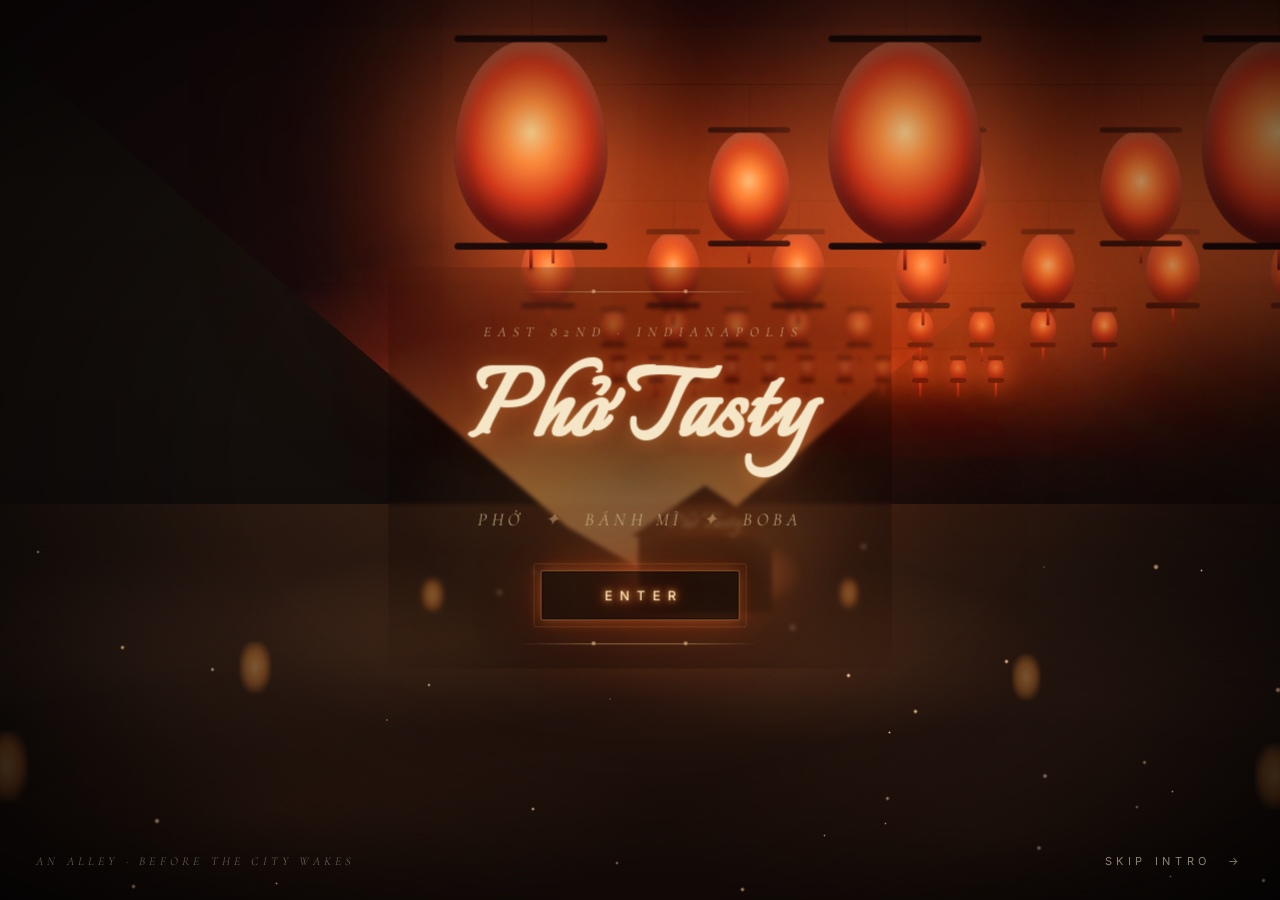
==== commit c1939a5b: "Update intro tagline to menu pillars: Phở · Bánh Mì · Boba" ====
--- a/index.html
+++ b/index.html
@@ -115,7 +115,7 @@
       <div class="frame-top"></div>
       <p class="eyebrow">East 82nd · Indianapolis</p>
       <h1 class="brand">Phở Tasty</h1>
-      <p class="tagline">Bones <span class="dot">✦</span> Anise <span class="dot">✦</span> Steam</p>
+      <p class="tagline">Phở <span class="dot">✦</span> Bánh Mì <span class="dot">✦</span> Boba</p>
       <button class="enter" id="enterBtn" type="button" aria-label="Enter the site">Enter</button>
       <div class="frame-bot"></div>
     </div>
--- a/assets/css/style.css
+++ b/assets/css/style.css
@@ -1031,7 +1031,11 @@
   .section-pho .section-title { font-size: clamp(80px, 22vw, 140px); }
 }
 @media (max-width: 880px) {
-  .panel { padding: 40px 32px 36px; }
+  .panel { padding: 40px 28px 36px; max-width: calc(100% - 24px); }
+  .brand { font-size: clamp(56px, 14vw, 110px); margin-bottom: 22px; }
+  .tagline { font-size: 16px; letter-spacing: .18em; margin-bottom: 32px; }
+  .tagline .dot { margin: 0 8px; }
+  .enter { padding: 15px 44px; letter-spacing: .45em; text-indent: .45em; }
   .skip, .caption { right: 20px; left: 20px; bottom: 22px; font-size: 10px; }
   .caption { display: none; }
 }
@@ -1527,6 +1531,127 @@
   .cat-card.wide { grid-column: span 1; aspect-ratio: 4/5; }
 }
 
+/* ────────────── Phone layout ────────────── */
+@media (max-width: 640px) {
+  .menu-inner, .story-inner, .photos-inner { padding: 0 18px 60px; }
+
+  .menu-top {
+    margin: 0 -18px 32px;
+    padding: 14px 0 12px;
+    gap: 10px;
+  }
+  .menu-top > * { padding: 0 18px; }
+  .menu-logo { font-size: 38px; text-align: center; }
+  .menu-nav { gap: 10px 16px; font-size: 10.5px; letter-spacing: .28em; }
+  .menu-nav a { padding: 6px 2px; }
+  .menu-back { text-align: center; font-size: 9.5px; padding: 4px 18px; }
+
+  .menu-grid-hero { padding: 30px 0 4px; }
+  .menu-grid-hero p { font-size: 16px; }
+  .cat-card-content { padding: 20px; }
+  .cat-card-content .cat-meta { margin-top: 12px; gap: 10px; }
+
+  .section { padding: 50px 0 30px; scroll-margin-top: 90px; }
+  .section-head { margin-bottom: 36px; }
+  .section-pho { padding-top: 50px; padding-bottom: 60px; }
+  .section-pho .section-title { font-size: clamp(76px, 20vw, 110px); }
+  .section-kicker { font-size: 16px; margin-top: 18px; }
+
+  .dish { grid-template-columns: 28px 1fr auto; gap: 4px 12px; padding: 18px 0; }
+  .dish-num { font-size: 12px; }
+  .dish-name { font-size: 18px; }
+  .dish-vi { font-size: 24px; }
+  .dish-desc { font-size: 14px; }
+  .dish-price { font-size: 12.5px; padding-top: 6px; }
+
+  .extras { padding: 14px 18px; font-size: 13.5px; gap: 6px 14px; margin-top: 28px; }
+  .extras strong { padding-right: 12px; margin-right: 4px; font-size: 10.5px; }
+
+  .banhmi { grid-template-columns: 38px 1fr; padding: 18px 0; gap: 0 14px; }
+  .banhmi-num { font-size: 42px; }
+  .banhmi-name { font-size: 18px; }
+  .banhmi-name .vi { font-size: 22px; margin-left: 8px; }
+
+  .drinks-grid { grid-template-columns: 1fr; gap: 0; }
+  .drink-name { font-size: 16px; }
+  .drink-name .vi { font-size: 20px; }
+  .boba-note { padding: 14px 18px; }
+
+  .menu-foot {
+    flex-direction: column;
+    text-align: center;
+    gap: 14px;
+    font-size: 9.5px;
+    letter-spacing: .35em;
+    padding-top: 36px;
+    margin-top: 40px;
+  }
+
+  /* Story */
+  .story-hero { padding: 30px 0 36px; }
+  .story-lede { font-size: 18px; margin-top: 24px; }
+  .chapter { padding: 48px 0; gap: 24px; }
+  .chapter-text p { font-size: 17px; line-height: 1.6; }
+  .pullquote { padding: 50px 12px; }
+  .visit { padding: 50px 0 30px; gap: 40px; }
+  .visit-block .big { font-size: 48px; }
+
+  /* Photos & Reviews */
+  .gallery {
+    grid-template-columns: 1fr;
+    grid-auto-rows: 220px;
+    gap: 10px;
+  }
+  .g-feature { grid-column: span 1; grid-row: span 1; }
+  .g-feature figcaption { font-size: 38px; bottom: 22px; left: 22px; }
+  .g-item figcaption {
+    opacity: 1;
+    transform: translateY(0);
+    font-size: 26px;
+    bottom: 18px;
+    left: 18px;
+  }
+
+  .reviews-head { margin: 30px 0 30px; padding-top: 50px; }
+  .reviews-meta { gap: 10px 14px; font-size: 10px; letter-spacing: .25em; }
+  .reviews-grid { gap: 14px; }
+  .review { padding: 30px 22px 22px; min-height: 0; }
+  .review blockquote { font-size: 16px; }
+  .reviewer { font-size: 12px; letter-spacing: .2em; }
+}
+
+/* Cat-card height: aspect 4/5 is too tall stacked in 1 column on phones */
+@media (max-width: 640px) {
+  .cat-card,
+  .cat-card.wide { aspect-ratio: 5 / 4; }
+}
+
+/* ────────────── Very small phones (≤420px) ────────────── */
+@media (max-width: 420px) {
+  .panel { padding: 32px 16px 28px; max-width: calc(100% - 16px); }
+  .eyebrow { letter-spacing: .35em; font-size: 11px; margin-bottom: 10px; }
+  .brand { font-size: clamp(48px, 17vw, 86px); margin-bottom: 18px; }
+  .tagline { font-size: 13px; letter-spacing: .14em; margin-bottom: 28px; }
+  .tagline .dot { margin: 0 6px; }
+  .enter { padding: 13px 32px; font-size: 11px; letter-spacing: .38em; text-indent: .38em; }
+  .skip { font-size: 9.5px; letter-spacing: .3em; right: 16px; bottom: 16px; }
+
+  .frame-top, .frame-bot { width: 180px; }
+
+  .menu-logo { font-size: 34px; }
+  .menu-nav { gap: 8px 12px; font-size: 10px; letter-spacing: .22em; }
+
+  .menu-grid-hero h2 { font-size: clamp(72px, 18vw, 120px); }
+  .story-title { font-size: clamp(72px, 18vw, 140px); }
+  .section-pho .section-title { font-size: clamp(64px, 19vw, 92px); }
+  .section-title { font-size: clamp(64px, 19vw, 110px); }
+
+  .dish { grid-template-columns: 22px 1fr auto; gap: 2px 10px; }
+  .extras { padding: 12px 14px; font-size: 13px; }
+  .review { padding: 26px 18px 20px; }
+  .review::before { font-size: 64px; left: 12px; }
+}
+
 /* Respect reduced-motion preferences */
 @media (prefers-reduced-motion: reduce) {
   *, *::before, *::after {
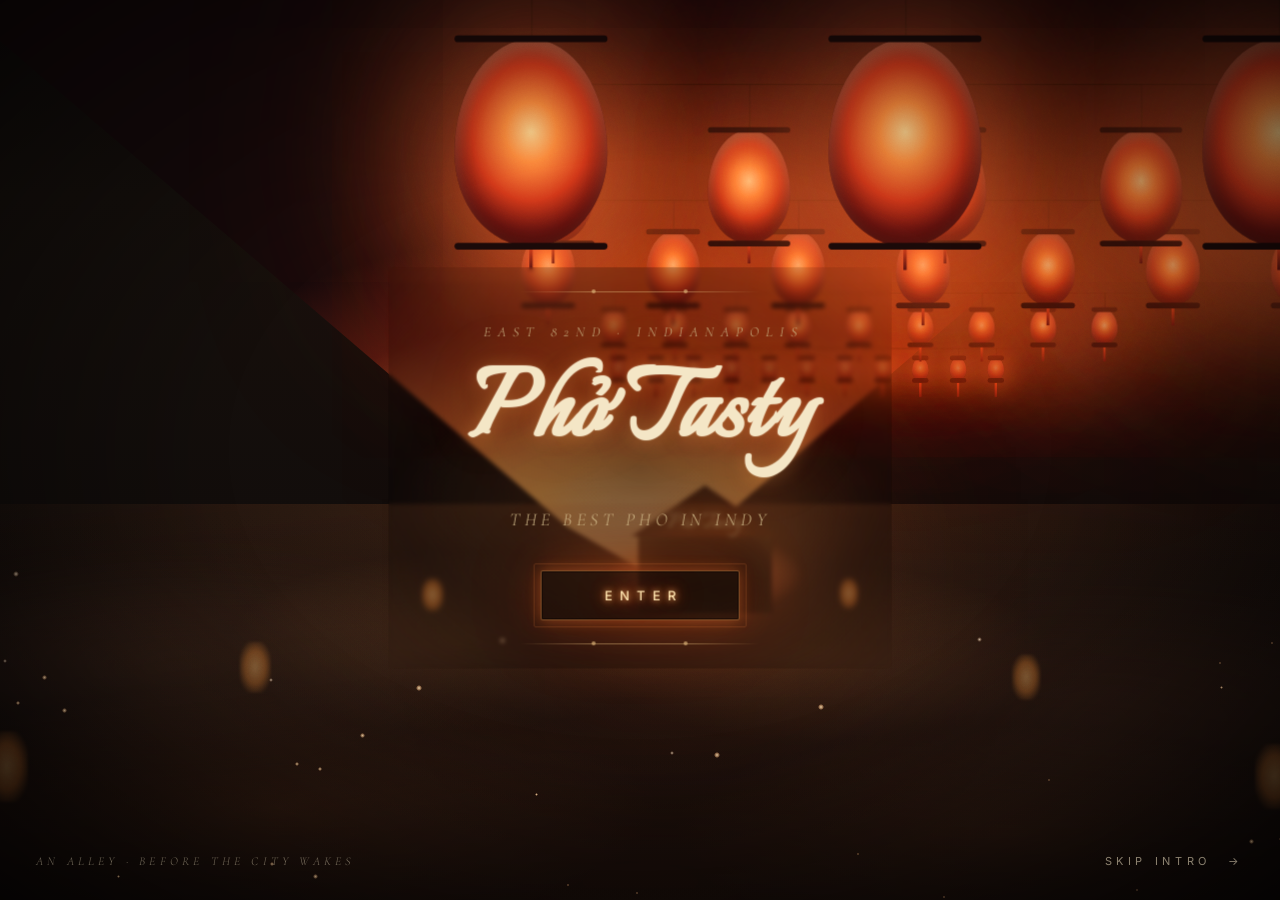
==== commit ce8cf2ca: "Update intro tagline to 'The Best Pho in Indy'" ====
--- a/index.html
+++ b/index.html
@@ -115,7 +115,7 @@
       <div class="frame-top"></div>
       <p class="eyebrow">East 82nd · Indianapolis</p>
       <h1 class="brand">Phở Tasty</h1>
-      <p class="tagline">Phở <span class="dot">✦</span> Bánh Mì <span class="dot">✦</span> Boba</p>
+      <p class="tagline">The Best Pho in Indy</p>
       <button class="enter" id="enterBtn" type="button" aria-label="Enter the site">Enter</button>
       <div class="frame-bot"></div>
     </div>
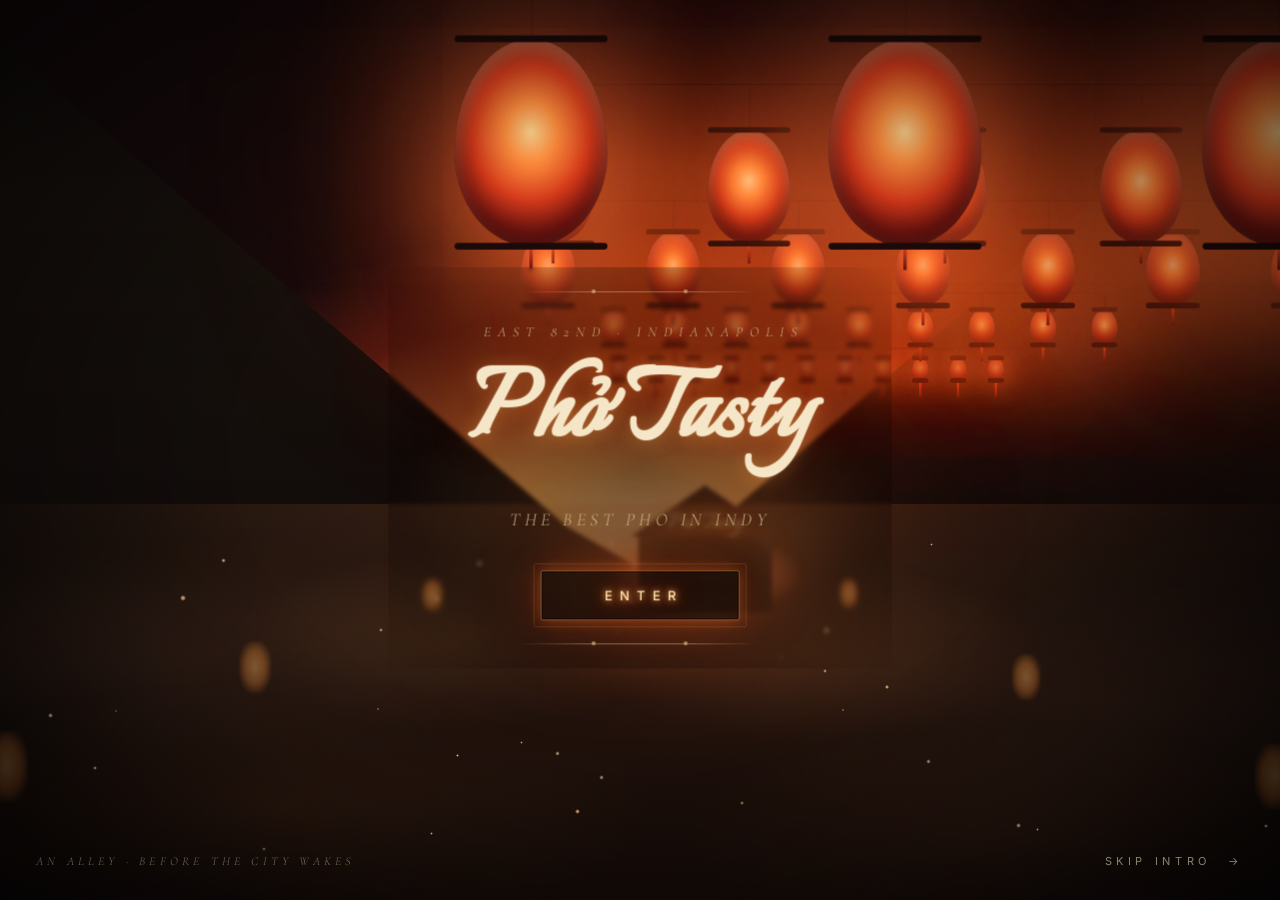
==== commit 9ae10e4f: "Split Photos and Reviews into separate tabs Previously the Photos page contained both the gallery an" ====
--- a/index.html
+++ b/index.html
@@ -133,10 +133,11 @@
     <header class="menu-top">
       <div class="menu-logo">Phở Tasty</div>
       <nav class="menu-nav" aria-label="Primary">
-        <a href="#menu"   class="js-show-menu"   data-target="menu">Menu</a>
-        <a href="#story"  class="js-show-story"  data-target="story">Story</a>
-        <a href="#photos" class="js-show-photos" data-target="photos">Photos</a>
-        <a href="#visit"  class="js-show-visit"  data-target="visit">Visit</a>
+        <a href="#menu"    class="js-show-menu"    data-target="menu">Menu</a>
+        <a href="#story"   class="js-show-story"   data-target="story">Story</a>
+        <a href="#photos"  class="js-show-photos"  data-target="photos">Photos</a>
+        <a href="#reviews" class="js-show-reviews" data-target="reviews">Reviews</a>
+        <a href="#visit"   class="js-show-visit"   data-target="visit">Visit</a>
       </nav>
       <button class="menu-back js-back" type="button">← Return to the Alley</button>
     </header>
@@ -825,10 +826,11 @@
     <header class="menu-top">
       <div class="menu-logo">Phở Tasty</div>
       <nav class="menu-nav" aria-label="Primary">
-        <a href="#menu"   class="js-show-menu"   data-target="menu">Menu</a>
-        <a href="#story"  class="js-show-story"  data-target="story">Story</a>
-        <a href="#photos" class="js-show-photos" data-target="photos">Photos</a>
-        <a href="#visit"  class="js-show-visit"  data-target="visit">Visit</a>
+        <a href="#menu"    class="js-show-menu"    data-target="menu">Menu</a>
+        <a href="#story"   class="js-show-story"   data-target="story">Story</a>
+        <a href="#photos"  class="js-show-photos"  data-target="photos">Photos</a>
+        <a href="#reviews" class="js-show-reviews" data-target="reviews">Reviews</a>
+        <a href="#visit"   class="js-show-visit"   data-target="visit">Visit</a>
       </nav>
       <button class="menu-back js-back" type="button">← Return to the Alley</button>
     </header>
@@ -931,17 +933,18 @@
 </section>
 
 <!-- ──────────────────── PHOTOS & REVIEWS PAGE ──────────────────── -->
-<section class="photos" id="photos" data-screen-label="04 Photos" aria-label="Photos and reviews">
+<section class="photos" id="photos" data-screen-label="04 Photos" aria-label="Photos">
   <div class="grain"></div>
   <div class="photos-inner">
 
     <header class="menu-top">
       <div class="menu-logo">Phở Tasty</div>
       <nav class="menu-nav" aria-label="Primary">
-        <a href="#menu"   class="js-show-menu"   data-target="menu">Menu</a>
-        <a href="#story"  class="js-show-story"  data-target="story">Story</a>
-        <a href="#photos" class="js-show-photos" data-target="photos">Photos</a>
-        <a href="#visit"  class="js-show-visit"  data-target="visit">Visit</a>
+        <a href="#menu"    class="js-show-menu"    data-target="menu">Menu</a>
+        <a href="#story"   class="js-show-story"   data-target="story">Story</a>
+        <a href="#photos"  class="js-show-photos"  data-target="photos">Photos</a>
+        <a href="#reviews" class="js-show-reviews" data-target="reviews">Reviews</a>
+        <a href="#visit"   class="js-show-visit"   data-target="visit">Visit</a>
       </nav>
       <button class="menu-back js-back" type="button">← Return to the Alley</button>
     </header>
@@ -949,8 +952,8 @@
     <section class="story-hero">
       <span class="story-num">— Hình Ảnh —</span>
       <h1 class="story-title">The Table</h1>
-      <span class="story-en">Photos &amp; Reviews</span>
-      <p class="story-lede">Bowls in their natural habitat — and a few words from the people who eat them.</p>
+      <span class="story-en">Photos</span>
+      <p class="story-lede">Bowls in their natural habitat — every dish, every angle.</p>
     </section>
 
     <section class="gallery">
@@ -992,10 +995,37 @@
       </figure>
     </section>
 
-    <section class="reviews-head">
+    <footer class="menu-foot">
+      <button type="button" class="js-back">← Return to the Alley</button>
+      <span class="foot-brand">Phở Tasty</span>
+      <span>6044 E 82nd St · Indy</span>
+    </footer>
+
+  </div>
+</section>
+
+<!-- ──────────────────── REVIEWS PAGE ──────────────────── -->
+<section class="reviews" id="reviews" data-screen-label="05 Reviews" aria-label="Reviews">
+  <div class="grain"></div>
+  <div class="reviews-inner">
+
+    <header class="menu-top">
+      <div class="menu-logo">Phở Tasty</div>
+      <nav class="menu-nav" aria-label="Primary">
+        <a href="#menu"    class="js-show-menu"    data-target="menu">Menu</a>
+        <a href="#story"   class="js-show-story"   data-target="story">Story</a>
+        <a href="#photos"  class="js-show-photos"  data-target="photos">Photos</a>
+        <a href="#reviews" class="js-show-reviews" data-target="reviews">Reviews</a>
+        <a href="#visit"   class="js-show-visit"   data-target="visit">Visit</a>
+      </nav>
+      <button class="menu-back js-back" type="button">← Return to the Alley</button>
+    </header>
+
+    <section class="story-hero">
       <span class="story-num">— Lời Khen —</span>
-      <h2>From the Booth</h2>
-      <span class="en">What guests say</span>
+      <h1 class="story-title">From the Booth</h1>
+      <span class="story-en">Reviews</span>
+      <p class="story-lede">A few words from the people who eat here.</p>
       <div class="reviews-meta">
         <span><span class="stars-mini">★★★★★</span> &nbsp;<strong>4.5</strong> Google</span>
         <span class="sep">·</span>
@@ -1046,7 +1076,7 @@
     <footer class="menu-foot">
       <button type="button" class="js-back">← Return to the Alley</button>
       <span class="foot-brand">Phở Tasty</span>
-      <span>6044 E 82nd St · Indy</span>
+      <span>What guests say</span>
     </footer>
 
   </div>
--- a/assets/css/style.css
+++ b/assets/css/style.css
@@ -1041,7 +1041,7 @@
 }
 
 /* ────────────── STORY + PHOTOS pages (shared shell) ────────────── */
-.story, .photos {
+.story, .photos, .reviews {
   position: fixed; inset: 0;
   background: radial-gradient(ellipse 70% 50% at 50% -5%, #2a160c 0%, #170a07 50%, #07040a 100%);
   color: var(--cream);
@@ -1054,18 +1054,19 @@
   scrollbar-width: thin;
   scrollbar-color: rgba(220,180,120,.3) transparent;
 }
-.story::-webkit-scrollbar, .photos::-webkit-scrollbar { width: 6px; }
-.story::-webkit-scrollbar-thumb, .photos::-webkit-scrollbar-thumb { background: rgba(220,180,120,.3); border-radius: 3px; }
-.story.show, .photos.show { opacity: 1; pointer-events: auto; }
-.story .grain, .photos .grain { position: fixed; inset: -10%; opacity: .07; z-index: 2; pointer-events: none; }
-
-.story-inner, .photos-inner {
+.story::-webkit-scrollbar, .photos::-webkit-scrollbar, .reviews::-webkit-scrollbar { width: 6px; }
+.story::-webkit-scrollbar-thumb, .photos::-webkit-scrollbar-thumb, .reviews::-webkit-scrollbar-thumb { background: rgba(220,180,120,.3); border-radius: 3px; }
+.story.show, .photos.show, .reviews.show { opacity: 1; pointer-events: auto; }
+.story .grain, .photos .grain, .reviews .grain { position: fixed; inset: -10%; opacity: .07; z-index: 2; pointer-events: none; }
+
+.story-inner, .photos-inner, .reviews-inner {
   position: relative; z-index: 1;
   margin: 0 auto;
   padding: 0 56px 80px;
 }
-.story-inner  { max-width: 1140px; }
-.photos-inner { max-width: 1280px; }
+.story-inner   { max-width: 1140px; }
+.photos-inner  { max-width: 1280px; }
+.reviews-inner { max-width: 1140px; }
 
 .story-hero { padding: 50px 0 60px; text-align: center; }
 .story-hero .story-num {
@@ -1355,7 +1356,7 @@
 }
 
 @media (max-width: 980px) {
-  .story-inner, .photos-inner { padding: 0 24px 60px; }
+  .story-inner, .photos-inner, .reviews-inner { padding: 0 24px 60px; }
   .chapter, .chapter.reverse { grid-template-columns: 1fr; gap: 32px; padding: 50px 0; }
   .chapter.reverse .chapter-text { order: 2; }
   .chapter.reverse .chapter-art  { order: 1; }
@@ -1533,7 +1534,7 @@
 
 /* ────────────── Phone layout ────────────── */
 @media (max-width: 640px) {
-  .menu-inner, .story-inner, .photos-inner { padding: 0 18px 60px; }
+  .menu-inner, .story-inner, .photos-inner, .reviews-inner { padding: 0 18px 60px; }
 
   .menu-top {
     margin: 0 -18px 32px;
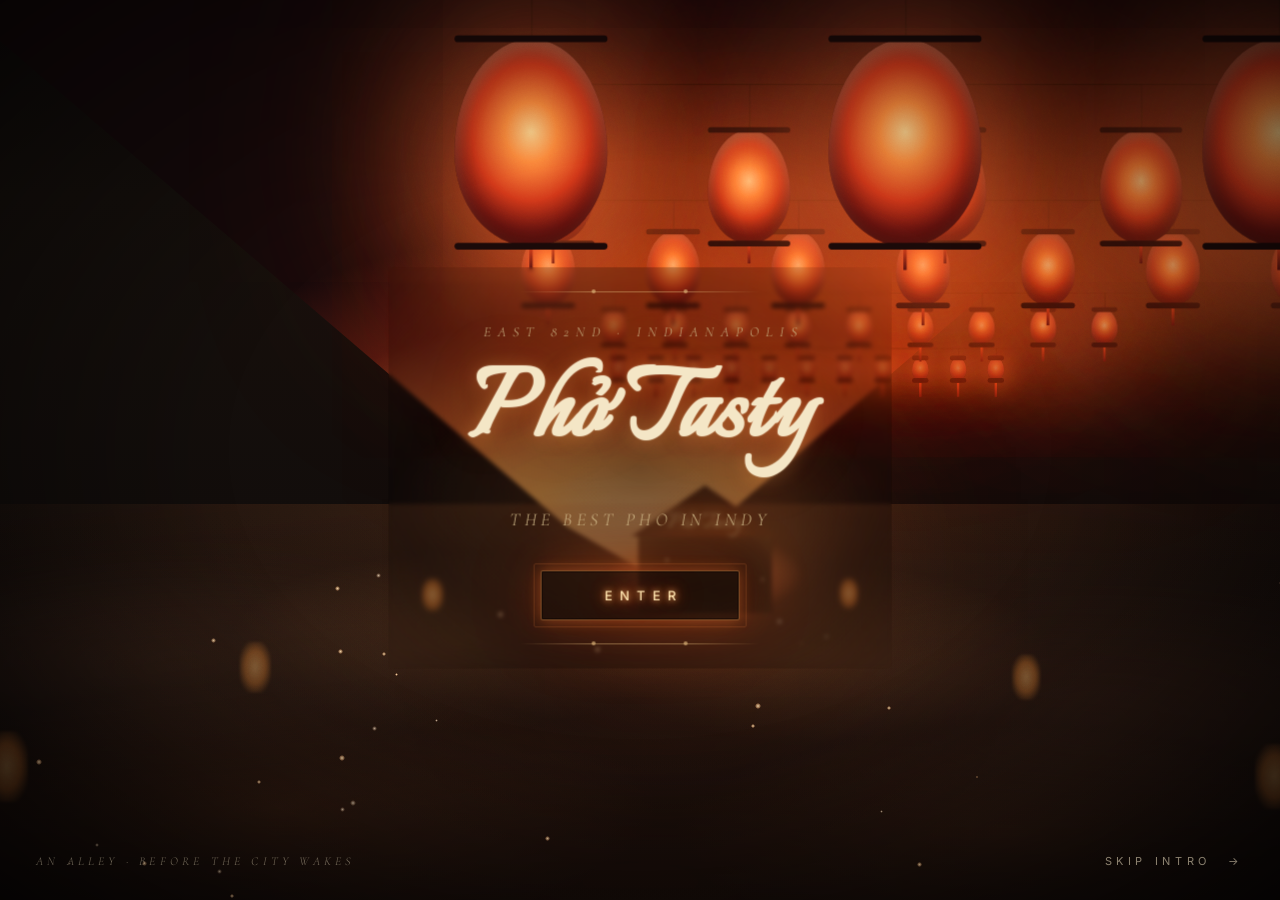
==== commit a98230ad: "Performance: async fonts, WebP images, deferred ambient init PageSpeed Insights flagged the intro sc" ====
--- a/index.html
+++ b/index.html
@@ -12,13 +12,16 @@
   <meta property="og:type" content="restaurant.restaurant" />
   <meta property="og:title" content="Phở Tasty — Authentic Vietnamese in Indianapolis" />
   <meta property="og:description" content="Twelve-hour broth, family recipes, and a small kitchen on East 82nd Street. Phở · Bánh Mì · Bún · Boba." />
-  <meta property="og:image" content="assets/images/photo-1.jpg" />
+  <meta property="og:image" content="assets/images/photo-1.webp" />
+  <meta property="og:image:type" content="image/webp" />
+  <meta property="og:image:width" content="258" />
+  <meta property="og:image:height" content="336" />
   <meta property="og:locale" content="en_US" />
 
   <meta name="twitter:card" content="summary_large_image" />
   <meta name="twitter:title" content="Phở Tasty — Authentic Vietnamese in Indianapolis" />
   <meta name="twitter:description" content="Twelve-hour broth, family recipes, and a small kitchen on East 82nd Street." />
-  <meta name="twitter:image" content="assets/images/photo-1.jpg" />
+  <meta name="twitter:image" content="assets/images/photo-1.webp" />
 
   <link rel="icon" type="image/svg+xml" href="assets/images/favicon.svg" />
   <link rel="apple-touch-icon" href="assets/images/favicon.svg" />
@@ -26,8 +29,13 @@
 
   <link rel="preconnect" href="https://fonts.googleapis.com" />
   <link rel="preconnect" href="https://fonts.gstatic.com" crossorigin />
-  <link rel="preload" as="image" href="assets/images/photo-1.jpg" />
-  <link href="https://fonts.googleapis.com/css2?family=Italianno&family=Cormorant+Garamond:ital,wght@0,300;0,500;1,300;1,500&family=Inter:wght@300;400;500;600&display=swap" rel="stylesheet" />
+  <link rel="preload" as="image" href="assets/images/photo-1.webp" fetchpriority="high" />
+
+  <!-- Async-load Google Fonts so they don't block first paint -->
+  <link rel="preload" as="style" href="https://fonts.googleapis.com/css2?family=Italianno&family=Cormorant+Garamond:ital,wght@0,300;0,500;1,300;1,500&family=Inter:wght@300;400;500;600&display=swap" onload="this.rel='stylesheet';this.onload=null" />
+  <noscript>
+    <link href="https://fonts.googleapis.com/css2?family=Italianno&family=Cormorant+Garamond:ital,wght@0,300;0,500;1,300;1,500&family=Inter:wght@300;400;500;600&display=swap" rel="stylesheet" />
+  </noscript>
 
   <link rel="stylesheet" href="assets/css/style.css" />
 
@@ -151,7 +159,7 @@
 
       <div class="cat-grid">
         <article class="cat-card wide" data-cat="pho" tabindex="0">
-          <img src="assets/images/photo-1.jpg" alt="Phở Tái" loading="lazy" />
+          <img src="assets/images/photo-1.webp" alt="Phở Tái" width="258" height="336" decoding="async" fetchpriority="high" />
           <div class="cat-card-content">
             <span class="cat-num">— No. 01 —</span>
             <div>
@@ -166,7 +174,7 @@
         </article>
 
         <article class="cat-card" data-cat="apps" tabindex="0">
-          <img src="assets/images/photo-10.jpg" alt="Bánh Khọt — mini savory pancakes" loading="lazy" />
+          <img src="assets/images/photo-10.webp" alt="Bánh Khọt — mini savory pancakes" loading="lazy" decoding="async" width="258" height="336" />
           <div class="cat-card-content">
             <span class="cat-num">— No. 02 —</span>
             <div>
@@ -181,7 +189,7 @@
         </article>
 
         <article class="cat-card" data-cat="banhmi" tabindex="0">
-          <img src="assets/images/photo-3.jpg" alt="Bánh mì sandwich" loading="lazy" />
+          <img src="assets/images/photo-3.webp" alt="Bánh mì sandwich" loading="lazy" decoding="async" width="258" height="336" />
           <div class="cat-card-content">
             <span class="cat-num">— No. 03 —</span>
             <div>
@@ -196,7 +204,7 @@
         </article>
 
         <article class="cat-card" data-cat="vermicelli" tabindex="0">
-          <img src="assets/images/photo-4.jpg" alt="Bún bowl with grilled beef and eggrolls" loading="lazy" />
+          <img src="assets/images/photo-4.webp" alt="Bún bowl with grilled beef and eggrolls" loading="lazy" decoding="async" width="258" height="336" />
           <div class="cat-card-content">
             <span class="cat-num">— No. 04 —</span>
             <div>
@@ -211,7 +219,7 @@
         </article>
 
         <article class="cat-card" data-cat="noodles" tabindex="0">
-          <img src="assets/images/photo-5.jpg" alt="Phở chay — vegetable phở" loading="lazy" />
+          <img src="assets/images/photo-5.webp" alt="Phở chay — vegetable phở" loading="lazy" decoding="async" width="258" height="336" />
           <div class="cat-card-content">
             <span class="cat-num">— No. 05 —</span>
             <div>
@@ -226,7 +234,7 @@
         </article>
 
         <article class="cat-card" data-cat="rice" tabindex="0">
-          <img src="assets/images/photo-7.jpg" alt="Grilled porkchop over rice" loading="lazy" />
+          <img src="assets/images/photo-7.webp" alt="Grilled porkchop over rice" loading="lazy" decoding="async" width="258" height="336" />
           <div class="cat-card-content">
             <span class="cat-num">— No. 06 —</span>
             <div>
@@ -241,7 +249,7 @@
         </article>
 
         <article class="cat-card wide" data-cat="drinks" tabindex="0">
-          <img src="assets/images/photo-2.jpg" alt="Two boba teas" loading="lazy" />
+          <img src="assets/images/photo-2.webp" alt="Two boba teas" loading="lazy" decoding="async" width="258" height="336" />
           <div class="cat-card-content">
             <span class="cat-num">— No. 07 —</span>
             <div>
@@ -853,7 +861,7 @@
         <p>Twelve hours. Sometimes more. We skim and we wait. We taste with a small spoon, add a little salt, a little patience. There are no shortcuts to a real bowl of phở — and if there were, we wouldn't take them.</p>
       </div>
       <figure class="chapter-art">
-        <img src="assets/images/photo-5.jpg" alt="Phở Chay — vegetable phở" loading="lazy" />
+        <img src="assets/images/photo-5.webp" alt="Phở Chay — vegetable phở" loading="lazy" decoding="async" width="258" height="336" />
         <figcaption class="art-cap">i — broth · 12 hour simmer</figcaption>
       </figure>
     </section>
@@ -867,7 +875,7 @@
         <p>We learned by watching, then by burning a few things, then by being trusted with the stockpot. That is how a recipe survives a journey across an ocean and most of a continent — by being held in someone's hands the whole way.</p>
       </div>
       <figure class="chapter-art">
-        <img src="assets/images/photo-10.jpg" alt="Bánh Khọt — mini savory pancakes" loading="lazy" />
+        <img src="assets/images/photo-10.webp" alt="Bánh Khọt — mini savory pancakes" loading="lazy" decoding="async" width="258" height="336" />
         <figcaption class="art-cap">ii — bánh khọt · the share plate</figcaption>
       </figure>
     </section>
@@ -881,7 +889,7 @@
         <p>Regulars tell us we are <strong>way too good for a strip mall.</strong> We say: a doorway is a doorway. The bowl is what matters.</p>
       </div>
       <figure class="chapter-art">
-        <img src="assets/images/photo-3.jpg" alt="Bánh Mì sandwich on red checkered paper" loading="lazy" />
+        <img src="assets/images/photo-3.webp" alt="Bánh Mì sandwich on red checkered paper" loading="lazy" decoding="async" width="258" height="336" />
         <figcaption class="art-cap">iii — 6044 east 82nd · castleton</figcaption>
       </figure>
     </section>
@@ -895,7 +903,7 @@
         <p>Walk in cold. Come back warm. There will be phở either way.</p>
       </div>
       <figure class="chapter-art">
-        <img src="assets/images/photo-8.jpg" alt="Bún Bò Huế — spicy beef noodle soup" loading="lazy" />
+        <img src="assets/images/photo-8.webp" alt="Bún Bò Huế — spicy beef noodle soup" loading="lazy" decoding="async" width="258" height="336" />
         <figcaption class="art-cap">iv — bún bò huế · service in progress</figcaption>
       </figure>
     </section>
@@ -958,39 +966,39 @@
 
     <section class="gallery">
       <figure class="g-item g-feature">
-        <img src="assets/images/photo-1.jpg" alt="Phở Tái — sliced beef phở with bok choy" loading="lazy" />
+        <img src="assets/images/photo-1.webp" alt="Phở Tái — sliced beef phở with bok choy" loading="lazy" decoding="async" width="258" height="336" />
         <figcaption>Phở Tái <span class="en">No. 32 · Sliced steak, greens</span></figcaption>
       </figure>
       <figure class="g-item">
-        <img src="assets/images/photo-4.jpg" alt="Bún bowl with grilled beef and egg rolls" loading="lazy" />
+        <img src="assets/images/photo-4.webp" alt="Bún bowl with grilled beef and egg rolls" loading="lazy" decoding="async" width="258" height="336" />
         <figcaption>Bún Bò Nướng <span class="en">No. 42 · Beef &amp; eggrolls</span></figcaption>
       </figure>
       <figure class="g-item">
-        <img src="assets/images/photo-7.jpg" alt="Grilled porkchop over rice" loading="lazy" />
+        <img src="assets/images/photo-7.webp" alt="Grilled porkchop over rice" loading="lazy" decoding="async" width="258" height="336" />
         <figcaption>Cơm Sườn <span class="en">Steamed rice plate</span></figcaption>
       </figure>
       <figure class="g-item">
-        <img src="assets/images/photo-5.jpg" alt="Phở Chay — vegetable and tofu phở" loading="lazy" />
+        <img src="assets/images/photo-5.webp" alt="Phở Chay — vegetable and tofu phở" loading="lazy" decoding="async" width="258" height="336" />
         <figcaption>Phở Chay <span class="en">No. 41 · Vegan</span></figcaption>
       </figure>
       <figure class="g-item">
-        <img src="assets/images/photo-3.jpg" alt="Beef Bánh Mì sandwich on red checkered paper" loading="lazy" />
+        <img src="assets/images/photo-3.webp" alt="Beef Bánh Mì sandwich on red checkered paper" loading="lazy" decoding="async" width="258" height="336" />
         <figcaption>Bánh Mì Bò <span class="en">No. 4 · Beef sandwich</span></figcaption>
       </figure>
       <figure class="g-item">
-        <img src="assets/images/photo-6.jpg" alt="Shrimp fried rice" loading="lazy" />
+        <img src="assets/images/photo-6.webp" alt="Shrimp fried rice" loading="lazy" decoding="async" width="258" height="336" />
         <figcaption>Cơm Chiên Tôm <span class="en">No. 20 · Shrimp fried rice</span></figcaption>
       </figure>
       <figure class="g-item">
-        <img src="assets/images/photo-8.jpg" alt="Bún Bò Huế — spicy beef noodle soup" loading="lazy" />
+        <img src="assets/images/photo-8.webp" alt="Bún Bò Huế — spicy beef noodle soup" loading="lazy" decoding="async" width="258" height="336" />
         <figcaption>Bún Bò Huế <span class="en">No. 47 · Spicy beef</span></figcaption>
       </figure>
       <figure class="g-item">
-        <img src="assets/images/photo-10.jpg" alt="Bánh Khọt — mini savory pancakes" loading="lazy" />
+        <img src="assets/images/photo-10.webp" alt="Bánh Khọt — mini savory pancakes" loading="lazy" decoding="async" width="258" height="336" />
         <figcaption>Bánh Khọt <span class="en">Mini pancakes · 7</span></figcaption>
       </figure>
       <figure class="g-item">
-        <img src="assets/images/photo-2.jpg" alt="Two boba teas" loading="lazy" />
+        <img src="assets/images/photo-2.webp" alt="Two boba teas" loading="lazy" decoding="async" width="258" height="336" />
         <figcaption>Trà Sữa <span class="en">Boba · 12 flavors</span></figcaption>
       </figure>
     </section>
--- a/assets/css/style.css
+++ b/assets/css/style.css
@@ -1653,6 +1653,41 @@
   .review::before { font-size: 64px; left: 12px; }
 }
 
+/* ────────────── Mobile GPU/memory budget ──────────────
+   iOS Safari kills tabs when too many filter+mix-blend-mode layers
+   composite at once. The desktop intro stacks a lot of them. On
+   phone-class widths we cut the expensive ones and keep the look. */
+@media (max-width: 980px) {
+  /* Animated SVG turbulence is the single most expensive layer. Drop it. */
+  .grain { display: none; }
+
+  /* mix-blend-mode is a frequent iOS OOM trigger when animated. */
+  .layer-mist-far,
+  .layer-mist-near,
+  .bloom,
+  .particles { mix-blend-mode: normal; }
+
+  /* Shrink filter:blur radii — each blur is a separate render pass. */
+  .layer-mist-far  { filter: none; opacity: .55; }
+  .layer-mist-near { filter: blur(6px); opacity: .6; }
+  .steam span      { filter: blur(4px); }
+  .pho-steam span  { filter: blur(6px); }
+
+  /* Lantern shadows are the worst offender — 35 lanterns × 270px blur. */
+  .lantern {
+    box-shadow:
+      0 0 calc(var(--lw, 60px) * .8) calc(var(--lw, 60px) * .2) rgba(255,110,50,.45),
+      inset 0 -6px 10px rgba(80,16,12,.6),
+      inset 0 4px 8px rgba(255,200,140,.4);
+  }
+
+  /* backdrop-filter is also expensive on iOS — drop it on small screens. */
+  .panel,
+  .menu-top,
+  .cat-card-content .cat-count,
+  .art-cap { backdrop-filter: none; -webkit-backdrop-filter: none; }
+}
+
 /* Respect reduced-motion preferences */
 @media (prefers-reduced-motion: reduce) {
   *, *::before, *::after {
